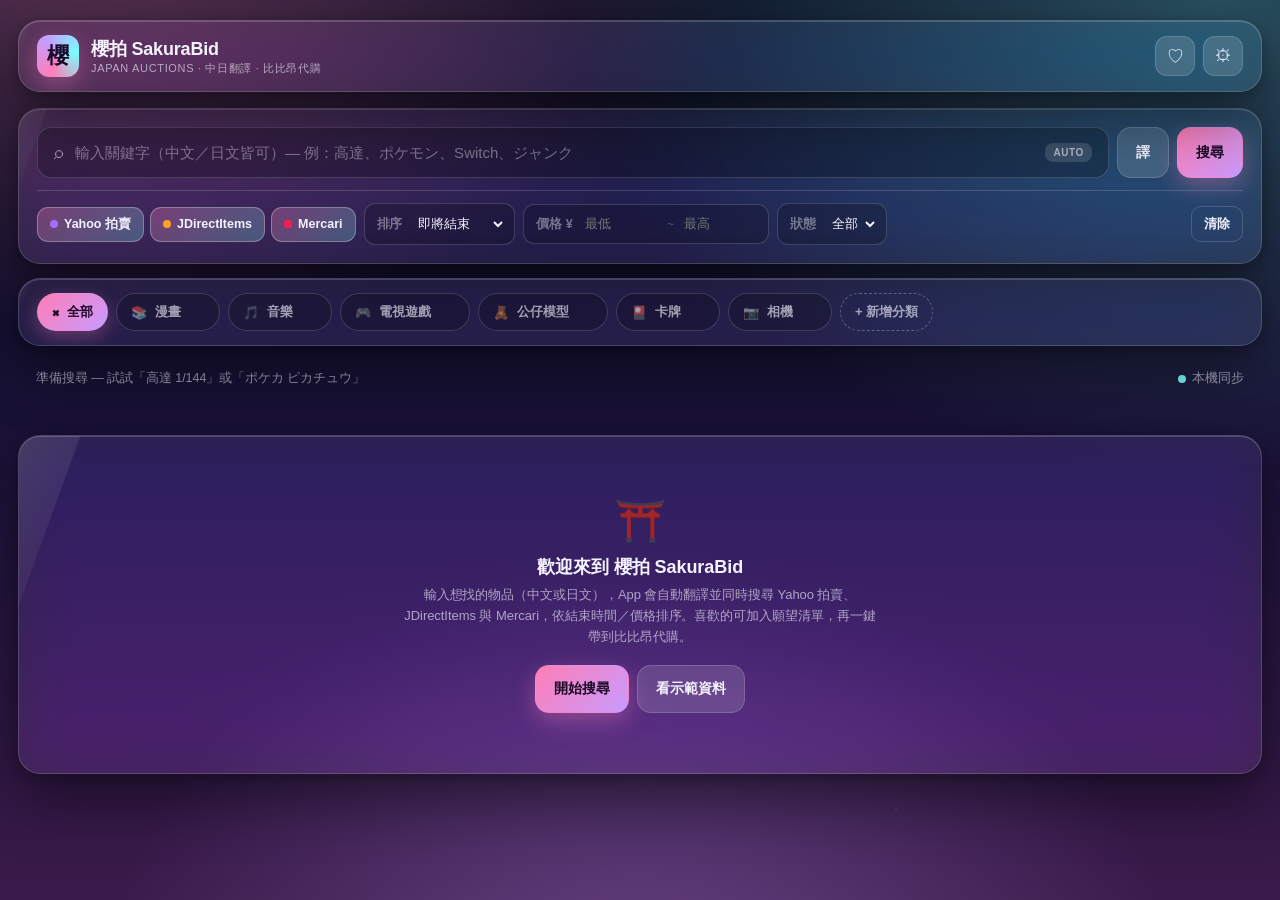
==== auction/index.html @ 430ec833 "add SakuraBid: standalone Japan auctions search PWA Self-contained app at /auction/ — entirely separ" ====
<!doctype html>
<html lang="zh-TW">
<head>
<meta charset="utf-8">
<meta name="viewport" content="width=device-width, initial-scale=1, viewport-fit=cover">
<meta name="theme-color" content="#0e1024">
<meta name="apple-mobile-web-app-capable" content="yes">
<meta name="apple-mobile-web-app-status-bar-style" content="black-translucent">
<meta name="format-detection" content="telephone=no">
<title>櫻拍 SakuraBid · 日本拍賣搜尋</title>
<link rel="manifest" href="manifest.json">
<link rel="icon" type="image/svg+xml" href="data:image/svg+xml;utf8,<svg xmlns='http://www.w3.org/2000/svg' viewBox='0 0 64 64'><defs><linearGradient id='g' x1='0' y1='0' x2='1' y2='1'><stop offset='0' stop-color='%23ff7eb6'/><stop offset='1' stop-color='%237afcff'/></linearGradient></defs><rect width='64' height='64' rx='14' fill='url(%23g)'/><text x='32' y='44' font-size='38' font-family='Helvetica' font-weight='700' fill='white' text-anchor='middle'>櫻</text></svg>">

<style>
:root{
  --bg-1:#0a0d22;
  --bg-2:#1a1238;
  --bg-3:#3a1a4a;
  --accent:#ff7eb6;
  --accent-2:#7afcff;
  --accent-3:#c79bff;
  --text:#f5f3ff;
  --text-dim:rgba(245,243,255,0.62);
  --text-mute:rgba(245,243,255,0.42);
  --glass:rgba(255,255,255,0.07);
  --glass-strong:rgba(255,255,255,0.14);
  --glass-border:rgba(255,255,255,0.16);
  --glass-border-strong:rgba(255,255,255,0.28);
  --shadow-soft:0 1px 0 rgba(255,255,255,0.18) inset, 0 24px 60px rgba(0,0,0,0.45), 0 4px 14px rgba(0,0,0,0.25);
  --shadow-deep:0 1px 0 rgba(255,255,255,0.22) inset, 0 30px 80px rgba(0,0,0,0.55), 0 8px 20px rgba(0,0,0,0.35);
  --r-lg:22px;
  --r-md:16px;
  --r-sm:11px;
  --t:cubic-bezier(0.34,1.56,0.64,1);
}

*{box-sizing:border-box;}
html,body{margin:0;padding:0;min-height:100vh;overscroll-behavior-y:none;}
body{
  color:var(--text);
  font-family:"SF Pro Display","SF Pro Text",-apple-system,BlinkMacSystemFont,"PingFang TC","Microsoft JhengHei","Helvetica Neue","Hiragino Sans",sans-serif;
  letter-spacing:-0.003em;
  -webkit-font-smoothing:antialiased;
  -moz-osx-font-smoothing:grayscale;
  background:
    radial-gradient(1100px 700px at 8% -10%, rgba(255,126,182,0.35), transparent 60%),
    radial-gradient(1000px 720px at 95% 0%,  rgba(122,252,255,0.28), transparent 65%),
    radial-gradient(900px 700px at 50% 110%, rgba(199,155,255,0.30), transparent 60%),
    linear-gradient(180deg, var(--bg-1) 0%, var(--bg-2) 50%, var(--bg-3) 100%);
  background-attachment:fixed;
}
body::before{
  content:'';
  position:fixed; inset:0;
  pointer-events:none;
  background:
    radial-gradient(2px 2px at 10% 20%, rgba(255,255,255,0.5), transparent 60%),
    radial-gradient(2px 2px at 80% 30%, rgba(255,255,255,0.4), transparent 60%),
    radial-gradient(1.5px 1.5px at 30% 80%, rgba(255,255,255,0.45), transparent 60%),
    radial-gradient(2.5px 2.5px at 70% 90%, rgba(255,255,255,0.4), transparent 60%);
  opacity:0.5;
  z-index:0;
}

/* Liquid glass primitive */
.glass{
  background:var(--glass);
  border:1px solid var(--glass-border);
  border-radius:var(--r-lg);
  backdrop-filter:saturate(180%) blur(28px);
  -webkit-backdrop-filter:saturate(180%) blur(28px);
  box-shadow:var(--shadow-soft);
  position:relative;
  overflow:hidden;
}
.glass::after{
  content:'';
  position:absolute;
  top:0; left:-30%;
  width:30%; height:100%;
  background:linear-gradient(115deg, transparent, rgba(255,255,255,0.15), transparent);
  transform:skewX(-20deg);
  transition:left .9s ease;
  pointer-events:none;
}
.glass:hover::after{ left:130%; }

/* Layout */
.app{
  position:relative; z-index:1;
  max-width:1400px;
  margin:0 auto;
  padding:max(20px,env(safe-area-inset-top)) 18px max(28px,env(safe-area-inset-bottom));
}

/* Header */
.head{
  display:flex; align-items:center; gap:14px;
  padding:14px 18px;
  margin-bottom:16px;
  position:sticky; top:10px; z-index:60;
}
.brand{
  display:flex; align-items:center; gap:12px; min-width:0; flex:1;
}
.brand .mark{
  width:42px; height:42px; flex-shrink:0;
  border-radius:12px;
  background:conic-gradient(from 200deg, var(--accent), var(--accent-3), var(--accent-2), var(--accent));
  display:flex; align-items:center; justify-content:center;
  font-weight:800; color:#1a0625; font-size:22px;
  box-shadow:0 8px 24px rgba(255,126,182,0.35);
}
.brand .title{
  display:flex; flex-direction:column; min-width:0;
}
.brand .title strong{
  font-size:18px; font-weight:700; letter-spacing:-0.01em;
}
.brand .title span{
  font-size:11px; color:var(--text-dim); letter-spacing:0.06em; text-transform:uppercase;
}
.head-actions{
  display:flex; gap:8px; align-items:center;
}
.icon-btn{
  width:40px; height:40px;
  border-radius:12px;
  background:var(--glass-strong);
  border:1px solid var(--glass-border);
  color:var(--text);
  display:inline-flex; align-items:center; justify-content:center;
  cursor:pointer;
  transition:transform .25s var(--t), background .2s;
  font-size:17px;
  position:relative;
}
.icon-btn:hover{ background:rgba(255,255,255,0.22); transform:translateY(-1px); }
.icon-btn .badge{
  position:absolute; top:-4px; right:-4px;
  min-width:18px; height:18px; padding:0 5px;
  border-radius:10px;
  background:var(--accent);
  color:#1a0625; font-size:10px; font-weight:700;
  display:flex; align-items:center; justify-content:center;
  box-shadow:0 2px 6px rgba(255,126,182,0.55);
}

/* Search section */
.search{
  padding:18px;
  margin-bottom:14px;
}
.search-row{
  display:flex; gap:8px; align-items:stretch;
  flex-wrap:wrap;
}
.search-input{
  flex:1; min-width:220px;
  display:flex; align-items:center; gap:10px;
  padding:14px 16px;
  background:rgba(0,0,0,0.25);
  border:1px solid var(--glass-border);
  border-radius:14px;
  transition:border .2s, background .2s;
}
.search-input:focus-within{
  border-color:var(--accent-2);
  background:rgba(0,0,0,0.4);
  box-shadow:0 0 0 4px rgba(122,252,255,0.18);
}
.search-input input{
  flex:1; min-width:0;
  background:transparent; border:0; outline:0;
  color:var(--text); font-size:15px;
  font-family:inherit;
}
.search-input input::placeholder{ color:var(--text-mute); }
.search-input .lang-tag{
  font-size:10px; font-weight:700; letter-spacing:0.06em;
  padding:4px 8px; border-radius:8px;
  background:var(--glass-strong);
  color:var(--text-dim);
}
.btn{
  padding:0 18px;
  border-radius:14px;
  border:1px solid var(--glass-border);
  background:var(--glass-strong);
  color:var(--text);
  font-family:inherit; font-size:14px; font-weight:600;
  cursor:pointer;
  display:inline-flex; align-items:center; gap:6px;
  transition:transform .25s var(--t), background .2s;
  white-space:nowrap;
  min-height:48px;
}
.btn:hover{ background:rgba(255,255,255,0.22); transform:translateY(-1px); }
.btn.primary{
  background:linear-gradient(135deg, var(--accent), var(--accent-3));
  border-color:transparent;
  color:#1a0625;
  box-shadow:0 8px 22px rgba(255,126,182,0.35);
}
.btn.primary:hover{ filter:brightness(1.06); }
.btn.ghost{
  background:transparent;
}
.btn.sm{ padding:0 12px; min-height:36px; font-size:12.5px; border-radius:10px; }

/* Filter bar */
.filters{
  display:flex; flex-wrap:wrap; gap:8px; align-items:center;
  margin-top:12px; padding-top:12px;
  border-top:1px solid var(--glass-border);
}
.filter-group{
  display:flex; align-items:center; gap:6px;
  padding:6px 8px 6px 12px;
  background:rgba(0,0,0,0.2);
  border:1px solid var(--glass-border);
  border-radius:11px;
  font-size:12.5px;
  color:var(--text-dim);
}
.filter-group label{ font-weight:600; color:var(--text-mute); margin-right:2px; }
.filter-group select,.filter-group input{
  background:transparent; border:0; outline:0;
  color:var(--text); font-family:inherit; font-size:12.5px;
  padding:6px 4px;
  cursor:pointer;
}
.filter-group input{ width:80px; cursor:text; }
.filter-group select option{ background:#1a1238; color:var(--text); }

.toggle-row{
  display:flex; gap:6px;
}
.toggle-pill{
  padding:8px 12px;
  border-radius:11px;
  background:rgba(0,0,0,0.2);
  border:1px solid var(--glass-border);
  color:var(--text-dim);
  font-size:12.5px; font-weight:600;
  cursor:pointer;
  transition:all .2s;
  display:inline-flex; align-items:center; gap:6px;
  font-family:inherit;
}
.toggle-pill .dot{
  width:8px; height:8px; border-radius:50%;
  background:currentColor;
  opacity:0.55;
}
.toggle-pill[aria-pressed="true"]{
  color:var(--text);
  background:linear-gradient(135deg, rgba(255,126,182,0.3), rgba(122,252,255,0.25));
  border-color:var(--glass-border-strong);
}
.toggle-pill[aria-pressed="true"] .dot{ opacity:1; }

/* Categories */
.cats{
  display:flex; flex-wrap:wrap; gap:8px;
  padding:14px 18px;
  margin-bottom:14px;
}
.cat{
  padding:9px 14px;
  border-radius:99px;
  background:rgba(0,0,0,0.22);
  border:1px solid var(--glass-border);
  color:var(--text-dim);
  font-size:13px; font-weight:600;
  cursor:pointer;
  display:inline-flex; align-items:center; gap:8px;
  transition:all .2s;
  font-family:inherit;
}
.cat:hover{ color:var(--text); background:rgba(255,255,255,0.12); }
.cat[aria-pressed="true"]{
  color:#1a0625;
  background:linear-gradient(135deg, var(--accent), var(--accent-3));
  border-color:transparent;
  box-shadow:0 6px 18px rgba(255,126,182,0.3);
}
.cat .x{
  display:inline-flex; width:16px; height:16px; align-items:center; justify-content:center;
  border-radius:50%; background:rgba(0,0,0,0.25); color:rgba(255,255,255,0.85);
  font-size:11px; line-height:1;
  opacity:0; transition:opacity .15s;
}
.cat:hover .x{ opacity:0.85; }
.cat[aria-pressed="true"] .x{ background:rgba(0,0,0,0.2); color:#1a0625; }
.cat-add{
  padding:9px 14px;
  border-radius:99px;
  background:transparent;
  border:1px dashed var(--glass-border-strong);
  color:var(--text-dim);
  font-size:13px; font-weight:600;
  cursor:pointer;
  font-family:inherit;
}
.cat-add:hover{ color:var(--text); border-color:var(--accent-2); }

/* Status bar */
.status-bar{
  display:flex; flex-wrap:wrap; gap:12px; align-items:center; justify-content:space-between;
  padding:10px 18px;
  margin-bottom:14px;
  font-size:12.5px;
  color:var(--text-dim);
}
.status-bar .count strong{ color:var(--text); font-weight:700; font-size:14px; }
.status-bar .right{ display:flex; gap:10px; align-items:center; }

/* Result grid */
.results{
  display:grid;
  grid-template-columns:repeat(auto-fill, minmax(260px, 1fr));
  gap:14px;
  margin-bottom:24px;
}
.card{
  display:flex; flex-direction:column;
  border-radius:var(--r-md);
  overflow:hidden;
  cursor:pointer;
  transition:transform .35s var(--t), box-shadow .3s;
}
.card:hover{
  transform:translateY(-3px);
  box-shadow:var(--shadow-deep);
}
.card .thumb{
  position:relative;
  aspect-ratio:1;
  overflow:hidden;
  background:linear-gradient(135deg, rgba(255,126,182,0.15), rgba(122,252,255,0.15));
}
.card .thumb img{
  width:100%; height:100%;
  object-fit:cover;
  transition:transform .6s var(--t);
}
.card:hover .thumb img{ transform:scale(1.05); }
.card .src-tag{
  position:absolute; top:8px; left:8px;
  padding:4px 8px;
  border-radius:8px;
  font-size:10px; font-weight:700; letter-spacing:0.04em;
  text-transform:uppercase;
  backdrop-filter:blur(14px);
  -webkit-backdrop-filter:blur(14px);
  background:rgba(0,0,0,0.45);
  color:#fff;
  border:1px solid rgba(255,255,255,0.18);
}
.card .src-tag.yahoo{ background:linear-gradient(135deg, rgba(143,36,255,0.85), rgba(85,12,180,0.85)); }
.card .src-tag.mercari{ background:linear-gradient(135deg, rgba(255,28,75,0.85), rgba(180,12,40,0.85)); }
.card .src-tag.jdi{ background:linear-gradient(135deg, rgba(255,160,40,0.85), rgba(200,90,12,0.85)); }
.card .heart{
  position:absolute; top:8px; right:8px;
  width:36px; height:36px;
  border-radius:50%;
  background:rgba(0,0,0,0.45);
  border:1px solid rgba(255,255,255,0.18);
  color:#fff;
  display:inline-flex; align-items:center; justify-content:center;
  cursor:pointer;
  backdrop-filter:blur(14px);
  -webkit-backdrop-filter:blur(14px);
  transition:transform .25s var(--t), background .2s;
  font-size:16px;
}
.card .heart:hover{ background:rgba(0,0,0,0.65); transform:scale(1.08); }
.card .heart.on{
  background:linear-gradient(135deg, var(--accent), #ff4f8f);
  border-color:transparent;
  color:#fff;
}
.card .end-overlay{
  position:absolute; bottom:0; left:0; right:0;
  padding:18px 10px 8px;
  background:linear-gradient(0deg, rgba(0,0,0,0.7), transparent);
  font-size:11px;
  color:#fff;
  display:flex; justify-content:space-between; align-items:center;
}
.card .end-overlay .ending-soon{
  color:#ffb8b8; font-weight:700;
}
.card .body{
  padding:12px 12px 14px;
  display:flex; flex-direction:column; gap:8px;
  background:rgba(0,0,0,0.2);
  flex:1;
}
.card .titles .ja{
  font-size:12.5px;
  color:var(--text-dim);
  display:-webkit-box;
  -webkit-line-clamp:1;
  -webkit-box-orient:vertical;
  overflow:hidden;
  font-weight:500;
  line-height:1.4;
}
.card .titles .zh{
  font-size:13.5px;
  color:var(--text);
  font-weight:600;
  display:-webkit-box;
  -webkit-line-clamp:2;
  -webkit-box-orient:vertical;
  overflow:hidden;
  line-height:1.4;
  margin-top:2px;
}
.card .row{
  display:flex; align-items:center; justify-content:space-between; gap:8px;
}
.card .price{
  font-size:17px; font-weight:800;
  background:linear-gradient(135deg, var(--accent-2), #b8f4ff);
  -webkit-background-clip:text;
  background-clip:text;
  color:transparent;
  letter-spacing:-0.01em;
}
.card .price .ntd{
  font-size:11px; font-weight:600; color:var(--text-mute);
  margin-left:4px;
  -webkit-text-fill-color:var(--text-mute);
}
.card .bibian{
  padding:6px 10px;
  font-size:11px; font-weight:700;
  border-radius:8px;
  background:linear-gradient(135deg, #ffd86b, #ff8a00);
  color:#3a1a00;
  border:0;
  cursor:pointer;
  font-family:inherit;
  display:inline-flex; align-items:center; gap:4px;
  white-space:nowrap;
  transition:transform .25s var(--t);
}
.card .bibian:hover{ transform:translateY(-1px); }

/* Empty / loading */
.empty{
  text-align:center;
  padding:60px 24px;
  color:var(--text-dim);
}
.empty .emo{ font-size:42px; margin-bottom:10px; }
.empty h3{ font-weight:600; color:var(--text); margin:8px 0 6px; font-size:18px; }
.empty p{ font-size:13px; max-width:480px; margin:0 auto; line-height:1.6; }
.empty .btns{ display:flex; gap:8px; justify-content:center; margin-top:18px; flex-wrap:wrap; }

.skel{
  background:linear-gradient(90deg, rgba(255,255,255,0.05), rgba(255,255,255,0.12), rgba(255,255,255,0.05));
  background-size:200% 100%;
  animation:shimmer 1.2s linear infinite;
  border-radius:var(--r-md);
}
@keyframes shimmer{
  0%{ background-position:200% 0; }
  100%{ background-position:-200% 0; }
}

/* Drawer */
.drawer{
  position:fixed; inset:0;
  z-index:200;
  display:none;
}
.drawer.open{ display:block; }
.drawer .scrim{
  position:absolute; inset:0;
  background:rgba(0,0,0,0.55);
  backdrop-filter:blur(8px);
  -webkit-backdrop-filter:blur(8px);
  animation:fadeIn .25s ease;
}
.drawer .panel{
  position:absolute; top:0; right:0;
  height:100%; width:min(440px, 92vw);
  background:rgba(20,12,40,0.92);
  border-left:1px solid var(--glass-border);
  backdrop-filter:saturate(180%) blur(28px);
  -webkit-backdrop-filter:saturate(180%) blur(28px);
  display:flex; flex-direction:column;
  animation:slideIn .35s var(--t);
  box-shadow:-30px 0 80px rgba(0,0,0,0.5);
}
.drawer .panel header{
  display:flex; align-items:center; justify-content:space-between;
  padding:18px 18px 14px;
  border-bottom:1px solid var(--glass-border);
}
.drawer .panel header h2{
  margin:0; font-size:17px; font-weight:700;
}
.drawer .panel .body{
  flex:1; overflow-y:auto;
  padding:14px 18px 22px;
  display:flex; flex-direction:column; gap:14px;
}
@keyframes fadeIn{ from{opacity:0;} to{opacity:1;} }
@keyframes slideIn{ from{transform:translateX(100%);} to{transform:translateX(0);} }

/* Wishlist item */
.wl-item{
  display:flex; gap:12px;
  padding:10px;
  border-radius:14px;
  background:var(--glass-strong);
  border:1px solid var(--glass-border);
  align-items:center;
}
.wl-item img{
  width:64px; height:64px; border-radius:10px; object-fit:cover; flex-shrink:0;
  background:rgba(255,255,255,0.05);
}
.wl-item .info{ flex:1; min-width:0; }
.wl-item .info .t{ font-size:12.5px; font-weight:600; line-height:1.35;
  display:-webkit-box; -webkit-line-clamp:2; -webkit-box-orient:vertical; overflow:hidden; }
.wl-item .info .p{ font-size:11.5px; color:var(--text-dim); margin-top:3px; }
.wl-item .info .row{ display:flex; gap:6px; margin-top:6px; }
.wl-item button{
  border:0; background:transparent; color:var(--text-dim);
  font-size:11.5px; font-family:inherit; cursor:pointer; padding:3px 6px;
  border-radius:7px; background:rgba(255,255,255,0.06);
  transition:all .15s;
}
.wl-item button:hover{ color:var(--text); background:rgba(255,255,255,0.18); }

/* Settings */
.section{
  display:flex; flex-direction:column; gap:8px;
  padding:14px;
  border-radius:14px;
  background:var(--glass-strong);
  border:1px solid var(--glass-border);
}
.section h3{
  margin:0 0 4px; font-size:13px; font-weight:700;
  letter-spacing:0.02em;
}
.section .desc{ font-size:11.5px; color:var(--text-dim); line-height:1.5; }
.field{
  display:flex; flex-direction:column; gap:4px;
}
.field label{
  font-size:11px; font-weight:600; color:var(--text-mute); letter-spacing:0.04em; text-transform:uppercase;
}
.field input,.field select,.field textarea{
  width:100%;
  padding:10px 12px;
  background:rgba(0,0,0,0.3);
  border:1px solid var(--glass-border);
  border-radius:10px;
  color:var(--text);
  font-family:inherit; font-size:13px;
  outline:0;
}
.field textarea{ min-height:90px; resize:vertical; font-family:ui-monospace,SFMono-Regular,Menlo,monospace; font-size:11.5px; }
.field input:focus,.field select:focus,.field textarea:focus{ border-color:var(--accent-2); }

.row-btns{ display:flex; gap:8px; flex-wrap:wrap; }

/* Toast */
.toast{
  position:fixed; left:50%; bottom:24px;
  transform:translateX(-50%);
  padding:11px 18px;
  border-radius:14px;
  background:rgba(0,0,0,0.78);
  border:1px solid var(--glass-border);
  color:#fff;
  font-size:13px; font-weight:600;
  z-index:300;
  backdrop-filter:blur(20px);
  -webkit-backdrop-filter:blur(20px);
  box-shadow:0 14px 36px rgba(0,0,0,0.6);
  animation:toast .35s var(--t);
  display:flex; align-items:center; gap:8px;
}
@keyframes toast{ from{opacity:0; transform:translate(-50%, 20px);} to{opacity:1; transform:translate(-50%,0);} }

/* Scrollbar */
::-webkit-scrollbar{ width:8px; height:8px; }
::-webkit-scrollbar-track{ background:transparent; }
::-webkit-scrollbar-thumb{ background:rgba(255,255,255,0.18); border-radius:4px; }
::-webkit-scrollbar-thumb:hover{ background:rgba(255,255,255,0.32); }

@media (max-width:600px){
  .results{ grid-template-columns:repeat(2, 1fr); gap:10px; }
  .card .body{ padding:10px; }
  .card .titles .ja{ font-size:11.5px; }
  .card .titles .zh{ font-size:12.5px; }
  .card .price{ font-size:15px; }
  .head{ padding:10px 14px; }
  .brand .title strong{ font-size:16px; }
  .search,.cats,.status-bar{ padding:14px; }
  .btn{ font-size:13px; padding:0 14px; }
}
</style>
</head>
<body>
<div class="app">

  <!-- Header -->
  <div class="head glass">
    <div class="brand">
      <div class="mark">櫻</div>
      <div class="title">
        <strong>櫻拍 SakuraBid</strong>
        <span>Japan Auctions · 中日翻譯 · 比比昂代購</span>
      </div>
    </div>
    <div class="head-actions">
      <button class="icon-btn" id="btnWishlist" title="願望清單">
        <span>♡</span>
        <span class="badge" id="wlBadge" style="display:none;">0</span>
      </button>
      <button class="icon-btn" id="btnSettings" title="設定">⚙</button>
    </div>
  </div>

  <!-- Search -->
  <div class="search glass">
    <div class="search-row">
      <div class="search-input">
        <span style="font-size:18px; opacity:0.6;">⌕</span>
        <input id="q" type="search" autocomplete="off" placeholder="輸入關鍵字（中文／日文皆可）— 例：高達、ポケモン、Switch、ジャンク">
        <span class="lang-tag" id="langTag">AUTO</span>
      </div>
      <button class="btn" id="btnTranslate" title="翻譯欄位內文字">譯</button>
      <button class="btn primary" id="btnSearch">搜尋</button>
    </div>

    <div class="filters">
      <div class="toggle-row" id="srcToggles">
        <button class="toggle-pill" data-src="yahoo" aria-pressed="true"><span class="dot" style="color:#a86bff;"></span>Yahoo 拍賣</button>
        <button class="toggle-pill" data-src="jdi" aria-pressed="true"><span class="dot" style="color:#ffa028;"></span>JDirectItems</button>
        <button class="toggle-pill" data-src="mercari" aria-pressed="true"><span class="dot" style="color:#ff1c4b;"></span>Mercari</button>
      </div>
      <div class="filter-group">
        <label>排序</label>
        <select id="sortBy">
          <option value="end_asc">即將結束</option>
          <option value="new">最新上架</option>
          <option value="price_asc">價格 低→高</option>
          <option value="price_desc">價格 高→低</option>
          <option value="bids_desc">出價數最多</option>
        </select>
      </div>
      <div class="filter-group">
        <label>價格 ¥</label>
        <input id="priceMin" type="number" placeholder="最低" min="0">
        <span style="opacity:0.4;">~</span>
        <input id="priceMax" type="number" placeholder="最高" min="0">
      </div>
      <div class="filter-group">
        <label>狀態</label>
        <select id="condition">
          <option value="">全部</option>
          <option value="new">全新</option>
          <option value="used">中古</option>
        </select>
      </div>
      <button class="btn ghost sm" id="btnClear" style="margin-left:auto;">清除</button>
    </div>
  </div>

  <!-- Categories -->
  <div class="cats glass" id="catBar">
    <!-- categories rendered here -->
  </div>

  <!-- Status / count -->
  <div class="status-bar">
    <div class="count" id="countText">準備搜尋 — 試試「高達 1/144」或「ポケカ ピカチュウ」</div>
    <div class="right">
      <span id="syncDot" style="display:inline-flex; gap:6px; align-items:center;">
        <span style="width:8px; height:8px; border-radius:50%; background:#7afcff;"></span>
        <span>本機同步</span>
      </span>
    </div>
  </div>

  <!-- Results -->
  <div class="results" id="results"></div>

  <div id="emptyState" class="empty glass" style="display:block;">
    <div class="emo">⛩️</div>
    <h3>歡迎來到 櫻拍 SakuraBid</h3>
    <p>輸入想找的物品（中文或日文），App 會自動翻譯並同時搜尋 Yahoo 拍賣、JDirectItems 與 Mercari，依結束時間／價格排序。喜歡的可加入願望清單，再一鍵帶到比比昂代購。</p>
    <div class="btns">
      <button class="btn primary" onclick="document.getElementById('q').focus()">開始搜尋</button>
      <button class="btn" onclick="loadDemo()">看示範資料</button>
    </div>
  </div>

</div>

<!-- Wishlist drawer -->
<div class="drawer" id="dWishlist">
  <div class="scrim" data-close></div>
  <div class="panel">
    <header>
      <h2>♡ 願望清單 <span id="wlCount" style="color:var(--text-dim); font-weight:500; font-size:13px;"></span></h2>
      <button class="icon-btn" data-close>✕</button>
    </header>
    <div class="body" id="wlBody"></div>
  </div>
</div>

<!-- Settings drawer -->
<div class="drawer" id="dSettings">
  <div class="scrim" data-close></div>
  <div class="panel">
    <header>
      <h2>⚙ 設定</h2>
      <button class="icon-btn" data-close>✕</button>
    </header>
    <div class="body">

      <div class="section">
        <h3>翻譯</h3>
        <p class="desc">使用 MyMemory 免費翻譯 API（每日 5000 字）。可自填 DeepL／Google API Key 取得更準確結果。</p>
        <div class="field">
          <label>翻譯方向</label>
          <select id="setTransDir">
            <option value="auto">自動偵測</option>
            <option value="zh-ja">中 → 日</option>
            <option value="ja-zh">日 → 中</option>
          </select>
        </div>
        <div class="field">
          <label>DeepL API Key（選填）</label>
          <input id="setDeeplKey" type="password" placeholder="留空使用免費翻譯">
        </div>
      </div>

      <div class="section">
        <h3>搜尋來源</h3>
        <p class="desc">瀏覽器無法直接讀取日本拍賣站（CORS 限制），需透過代理。預設 allorigins 已可讀取，若失敗會回退為「於原站開啟」。</p>
        <div class="field">
          <label>CORS 代理</label>
          <input id="setProxy" type="text" placeholder="https://api.allorigins.win/get?url=">
        </div>
      </div>

      <div class="section">
        <h3>比比昂代購</h3>
        <p class="desc">點卡片上「比比昂」按鈕時會帶入該商品連結至比比昂代購頁。</p>
        <div class="field">
          <label>Yahoo 拍賣代購網址模板</label>
          <input id="setBibYahoo" type="text" placeholder="https://www.bibian.com.tw/yahoo/auc/auction.php?aID={id}">
        </div>
        <div class="field">
          <label>Mercari 代購網址模板</label>
          <input id="setBibMercari" type="text" placeholder="https://www.bibian.com.tw/mercari/item.php?mID={id}">
        </div>
      </div>

      <div class="section">
        <h3>匯率（顯示用）</h3>
        <div class="field">
          <label>1 JPY = ? TWD</label>
          <input id="setFx" type="number" step="0.001" min="0" placeholder="0.21">
        </div>
      </div>

      <div class="section">
        <h3>跨裝置同步</h3>
        <p class="desc">電腦、手機之間同步願望清單與分類。可匯出 JSON 後在另一裝置匯入；或填入 JSONBin / Firebase REST 端點自動同步。</p>
        <div class="row-btns">
          <button class="btn sm" id="btnExport">匯出 JSON</button>
          <button class="btn sm" id="btnImport">匯入 JSON</button>
          <button class="btn sm ghost" id="btnShareLink">產生同步連結</button>
        </div>
        <div class="field">
          <label>JSONBin / 自訂同步端點（選填）</label>
          <input id="setSyncUrl" type="text" placeholder="https://api.jsonbin.io/v3/b/<bin-id>">
        </div>
        <div class="field">
          <label>Header X-Master-Key（JSONBin）</label>
          <input id="setSyncKey" type="password" placeholder="$2a$10$...">
        </div>
        <div class="row-btns">
          <button class="btn sm" id="btnPullCloud">↓ 從雲端拉取</button>
          <button class="btn sm primary" id="btnPushCloud">↑ 推送到雲端</button>
        </div>
      </div>

      <div class="section">
        <h3>關於</h3>
        <p class="desc">櫻拍 SakuraBid · v1.0 · 純前端 PWA，可加到主畫面當原生 App 使用。資料只存在你的裝置與你指定的同步端點。</p>
      </div>
    </div>
  </div>
</div>

<input type="file" id="fileImport" accept="application/json" style="display:none;">

<script>
/* =========================================================
 * 櫻拍 SakuraBid — main script
 * ======================================================= */

const STORE_KEY = 'sakurabid:v1';
const DEFAULTS = {
  cats: [
    { id:'all', name:'全部', emoji:'⌘', system:true },
    { id:'manga', name:'漫畫', emoji:'📚' },
    { id:'music', name:'音樂', emoji:'🎵' },
    { id:'game', name:'電視遊戲', emoji:'🎮' },
    { id:'figure', name:'公仔模型', emoji:'🧸' },
    { id:'card', name:'卡牌', emoji:'🎴' },
    { id:'camera', name:'相機', emoji:'📷' },
  ],
  activeCat: 'all',
  wishlist: [],
  settings: {
    transDir: 'auto',
    deeplKey: '',
    proxy: 'https://api.allorigins.win/get?url=',
    bibYahoo: 'https://www.bibian.com.tw/yahoo/auc/auction.php?aID={id}',
    bibMercari: 'https://www.bibian.com.tw/mercari/item.php?mID={id}',
    fx: 0.21,
    syncUrl: '',
    syncKey: '',
  },
  sources: { yahoo:true, jdi:true, mercari:true },
  sortBy: 'end_asc',
};

const State = load();
let lastResults = [];

function load(){
  try{
    const raw = localStorage.getItem(STORE_KEY);
    if(!raw) return structuredClone(DEFAULTS);
    const s = JSON.parse(raw);
    return Object.assign(structuredClone(DEFAULTS), s, {
      settings: Object.assign({}, DEFAULTS.settings, s.settings||{}),
      sources: Object.assign({}, DEFAULTS.sources, s.sources||{}),
    });
  }catch(e){ return structuredClone(DEFAULTS); }
}
function save(){
  try{ localStorage.setItem(STORE_KEY, JSON.stringify(State)); }catch(e){}
}

/* ---------- Toast ---------- */
function toast(msg, kind=''){
  const t = document.createElement('div');
  t.className = 'toast';
  t.textContent = msg;
  if(kind==='error') t.style.borderColor = '#ff7e7e';
  document.body.appendChild(t);
  setTimeout(()=>{ t.style.transition='opacity .25s, transform .25s'; t.style.opacity='0'; t.style.transform='translate(-50%,20px)'; }, 2400);
  setTimeout(()=>t.remove(), 2750);
}

/* ---------- Language detect ---------- */
function detectLang(s){
  if(!s) return 'unknown';
  // Hiragana / Katakana → Japanese
  if(/[぀-ゟ゠-ヿ]/.test(s)) return 'ja';
  // CJK only — could be either; lean on common ZH-only chars
  if(/[一-鿿]/.test(s)){
    // Heuristic: presence of zh-only chars suggests Chinese
    if(/[麼這個們臺灣]/.test(s)) return 'zh';
    // Without kana: assume Chinese
    return 'zh';
  }
  if(/[a-zA-Z]/.test(s)) return 'en';
  return 'unknown';
}

/* ---------- Translate ---------- */
async function translate(text, from, to){
  if(!text || !text.trim()) return text;
  // DeepL if user provided key
  if(State.settings.deeplKey){
    try{
      const r = await fetch('https://api-free.deepl.com/v2/translate', {
        method:'POST',
        headers:{ 'Authorization':'DeepL-Auth-Key '+State.settings.deeplKey,
                  'Content-Type':'application/x-www-form-urlencoded' },
        body:`text=${encodeURIComponent(text)}&target_lang=${to==='ja'?'JA':'ZH'}&source_lang=${from==='ja'?'JA':from==='zh'?'ZH':''}`,
      });
      if(r.ok){ const j = await r.json(); return j.translations?.[0]?.text || text; }
    }catch(e){}
  }
  // MyMemory free
  try{
    const pair = `${from==='ja'?'ja':'zh-TW'}|${to==='ja'?'ja':'zh-TW'}`;
    const url = `https://api.mymemory.translated.net/get?q=${encodeURIComponent(text)}&langpair=${pair}&de=sakurabid@example.com`;
    const r = await fetch(url);
    const j = await r.json();
    return j?.responseData?.translatedText || text;
  }catch(e){
    return text;
  }
}

/* ---------- Search ---------- */

// Build deep-link URLs — these always work (open in new tab)
function buildDeepLinks(query, sortBy, priceMin, priceMax){
  // Yahoo Auctions Japan
  // sort: end ascending = s1=end&o1=a; new = s1=new&o1=d; price asc = s1=cbids&o1=a
  const yMap = { end_asc:['end','a'], new:['new','d'], price_asc:['cbids','a'], price_desc:['cbids','d'], bids_desc:['bids','d'] };
  const [yS, yO] = yMap[sortBy] || ['end','a'];
  const yQS = new URLSearchParams({
    p: query, b:'1', n:'50',
    s1: yS, o1: yO,
  });
  if(priceMin) yQS.set('aucminprice', priceMin);
  if(priceMax) yQS.set('aucmaxprice', priceMax);
  const yahoo = `https://auctions.yahoo.co.jp/search/search?${yQS}`;

  // JDirectItems — Yahoo proxy buying service.
  const jdi = `https://www.jdirectitems.com/itm/auctions/?keyword=${encodeURIComponent(query)}`;

  // Mercari Japan
  const mMap = { new:'created_time', price_asc:'price', price_desc:'price', end_asc:'created_time', bids_desc:'num_likes' };
  const mOrder = (sortBy==='price_desc' || sortBy==='bids_desc') ? 'desc' : 'asc';
  const mQS = new URLSearchParams({
    keyword: query,
    sort: mMap[sortBy] || 'created_time',
    order: mOrder,
    status: 'on_sale',
  });
  if(priceMin) mQS.set('price_min', priceMin);
  if(priceMax) mQS.set('price_max', priceMax);
  const mercari = `https://jp.mercari.com/search?${mQS}`;

  return { yahoo, jdi, mercari };
}

async function fetchViaProxy(url){
  const proxy = State.settings.proxy || 'https://api.allorigins.win/get?url=';
  const u = proxy.includes('allorigins')
    ? proxy + encodeURIComponent(url)
    : proxy + encodeURIComponent(url);
  const r = await fetch(u, { mode:'cors' });
  if(!r.ok) throw new Error('proxy fetch failed: '+r.status);
  const txt = await r.text();
  // allorigins wraps: { contents:"<html>..." }
  try{
    const j = JSON.parse(txt);
    if(j && typeof j.contents === 'string') return j.contents;
  }catch(e){}
  return txt;
}

function parseYahoo(html){
  const out = [];
  const doc = new DOMParser().parseFromString(html, 'text/html');
  // Yahoo Auctions search list — use product li nodes
  doc.querySelectorAll('li.Product').forEach(li=>{
    const a = li.querySelector('a.Product__titleLink, a.Product__imageLink');
    const url = a?.href || '';
    const title = (li.querySelector('.Product__title, .Product__titleLink')?.textContent || '').trim();
    const img = li.querySelector('img')?.src || '';
    const priceTxt = (li.querySelector('.Product__priceValue, .Product__price')?.textContent || '').replace(/[^\d]/g,'');
    const price = priceTxt ? parseInt(priceTxt,10) : null;
    const bids = parseInt((li.querySelector('.Product__bid')?.textContent||'').replace(/\D/g,''))||0;
    const end = (li.querySelector('.Product__time, .Product__remainingTime')?.textContent || '').trim();
    const idMatch = url.match(/\/auction\/([a-z0-9]+)/i);
    if(!url || !title) return;
    out.push({
      id:'y_'+(idMatch?.[1]||Math.random().toString(36).slice(2)),
      sourceId: idMatch?.[1] || '',
      source:'yahoo', url, title_ja:title, title_zh:'',
      img, price, currency:'JPY', bids, endText:end,
    });
  });
  return out;
}

function parseMercari(html){
  const out = [];
  const doc = new DOMParser().parseFromString(html, 'text/html');
  // Mercari uses Next.js __NEXT_DATA__ JSON for SSR data
  const nd = doc.querySelector('script#__NEXT_DATA__');
  if(nd){
    try{
      const j = JSON.parse(nd.textContent);
      const items = j?.props?.pageProps?.searchResult?.items
                 || j?.props?.pageProps?.initialState?.search?.items
                 || [];
      for(const it of items){
        out.push({
          id:'m_'+it.id,
          sourceId: it.id,
          source:'mercari',
          url: `https://jp.mercari.com/item/${it.id}`,
          title_ja: it.name || '',
          title_zh:'',
          img: it.thumbnails?.[0] || it.thumbnail || '',
          price: it.price,
          currency:'JPY',
          bids: it.numLikes || 0,
          endText: it.created ? new Date(it.created*1000).toLocaleDateString('ja-JP') : '',
        });
      }
    }catch(e){}
  }
  // Fallback: parse anchors with /item/
  if(out.length === 0){
    doc.querySelectorAll('a[href^="/item/"]').forEach(a=>{
      const id = a.getAttribute('href').split('/item/')[1]?.split(/[?#/]/)[0];
      if(!id) return;
      const img = a.querySelector('img')?.src || '';
      const title = a.querySelector('[itemprop="name"], .merItemThumbnail__itemName, span')?.textContent?.trim() || '';
      const price = parseInt((a.textContent.match(/¥\s*([\d,]+)/)||[])[1]?.replace(/,/g,''))||null;
      if(title) out.push({
        id:'m_'+id, sourceId:id, source:'mercari',
        url:'https://jp.mercari.com/item/'+id,
        title_ja:title, title_zh:'', img, price, currency:'JPY', bids:0, endText:'',
      });
    });
  }
  return out;
}

function parseJDI(html){
  const out = [];
  const doc = new DOMParser().parseFromString(html, 'text/html');
  doc.querySelectorAll('.item-card, .product-card, .auction-item').forEach(el=>{
    const a = el.querySelector('a');
    const url = a?.href || '';
    const img = el.querySelector('img')?.src || '';
    const title = (el.querySelector('.title, .item-title, h3')?.textContent || '').trim();
    const priceTxt = (el.querySelector('.price, .item-price')?.textContent || '').replace(/[^\d]/g,'');
    const price = priceTxt ? parseInt(priceTxt,10) : null;
    const idMatch = url.match(/[?&]id=([^&]+)/) || url.match(/\/(\w+)\/?$/);
    if(!title) return;
    out.push({
      id:'j_'+(idMatch?.[1]||Math.random().toString(36).slice(2)),
      sourceId: idMatch?.[1] || '',
      source:'jdi',
      url: url || '',
      title_ja: title, title_zh:'',
      img, price, currency:'JPY', bids:0, endText:'',
    });
  });
  return out;
}

async function searchSource(source, url){
  try{
    const html = await fetchViaProxy(url);
    if(source==='yahoo') return parseYahoo(html);
    if(source==='mercari') return parseMercari(html);
    if(source==='jdi') return parseJDI(html);
  }catch(e){
    console.warn('search', source, 'failed', e);
  }
  return [];
}

async function doSearch(){
  const raw = document.getElementById('q').value.trim();
  if(!raw){ toast('請輸入關鍵字'); return; }

  const lang = detectLang(raw);
  let queryJa = raw;
  let queryZh = '';
  document.getElementById('langTag').textContent = lang.toUpperCase();

  // Translate to JP for searching JP sites
  if(lang === 'zh'){
    setBusy(true, '正在翻譯…');
    queryJa = await translate(raw, 'zh', 'ja');
    queryZh = raw;
    document.getElementById('q').setAttribute('data-zh', queryZh);
    document.getElementById('q').setAttribute('data-ja', queryJa);
  } else if(lang === 'ja'){
    queryZh = await translate(raw, 'ja', 'zh');
  }

  const sortBy = State.sortBy;
  const priceMin = parseInt(document.getElementById('priceMin').value)||'';
  const priceMax = parseInt(document.getElementById('priceMax').value)||'';
  const links = buildDeepLinks(queryJa, sortBy, priceMin, priceMax);

  setBusy(true, `搜尋中：${queryJa}`);
  showSkeletons();

  const promises = [];
  if(State.sources.yahoo)   promises.push(searchSource('yahoo', links.yahoo).then(r=>({src:'yahoo', r, link:links.yahoo})));
  if(State.sources.jdi)     promises.push(searchSource('jdi', links.jdi).then(r=>({src:'jdi', r, link:links.jdi})));
  if(State.sources.mercari) promises.push(searchSource('mercari', links.mercari).then(r=>({src:'mercari', r, link:links.mercari})));
  const results = await Promise.all(promises);

  let merged = results.flatMap(x=>x.r);
  if(merged.length === 0){
    setBusy(false);
    showNoResults(queryJa, queryZh, links);
    return;
  }

  // Translate JP titles → ZH (in batches, capped to first ~30)
  const toTrans = merged.slice(0, 30);
  await Promise.all(toTrans.map(async it=>{
    if(!it.title_zh){
      try{ it.title_zh = await translate(it.title_ja, 'ja', 'zh'); }catch(e){}
    }
  }));

  // Apply price filter / sort
  if(priceMin) merged = merged.filter(x=> x.price==null || x.price >= +priceMin);
  if(priceMax) merged = merged.filter(x=> x.price==null || x.price <= +priceMax);
  merged = sortItems(merged, sortBy);

  lastResults = merged;
  renderResults(merged, { queryJa, queryZh, links });
  setBusy(false);
}

function sortItems(items, by){
  const copy = items.slice();
  switch(by){
    case 'price_asc':  copy.sort((a,b)=> (a.price??Infinity) - (b.price??Infinity)); break;
    case 'price_desc': copy.sort((a,b)=> (b.price??-1) - (a.price??-1)); break;
    case 'bids_desc':  copy.sort((a,b)=> (b.bids??0) - (a.bids??0)); break;
    case 'new':        copy.sort((a,b)=> (b.id||'').localeCompare(a.id||'')); break;
    case 'end_asc':
    default: /* leave order or by endText */ break;
  }
  return copy;
}

function setBusy(b, msg){
  document.getElementById('countText').textContent = b ? (msg||'…') : '';
}

function showSkeletons(){
  const r = document.getElementById('results');
  r.innerHTML = '';
  document.getElementById('emptyState').style.display = 'none';
  for(let i=0;i<8;i++){
    const c = document.createElement('div');
    c.className = 'card glass';
    c.innerHTML = `<div class="thumb skel"></div><div class="body" style="padding:12px;"><div class="skel" style="height:14px; margin-bottom:6px;"></div><div class="skel" style="height:12px; width:70%; margin-bottom:10px;"></div><div class="skel" style="height:18px; width:40%;"></div></div>`;
    r.appendChild(c);
  }
}

function showNoResults(qJa, qZh, links){
  const r = document.getElementById('results');
  r.innerHTML = '';
  const e = document.getElementById('emptyState');
  e.style.display = 'block';
  e.innerHTML = `
    <div class="emo">🔍</div>
    <h3>找不到符合的拍賣（或代理被擋）</h3>
    <p>瀏覽器讀取日本站常會被 CORS 擋。已自動把翻譯後的關鍵字「<strong style="color:var(--text);">${qJa}</strong>」帶到原站，點下方按鈕可在新分頁查看完整結果。</p>
    <div class="btns">
      <a class="btn primary" href="${links.yahoo}" target="_blank" rel="noopener">於 Yahoo 拍賣開啟</a>
      <a class="btn" href="${links.jdi}" target="_blank" rel="noopener">於 JDirectItems 開啟</a>
      <a class="btn" href="${links.mercari}" target="_blank" rel="noopener">於 Mercari 開啟</a>
    </div>
    <p style="margin-top:18px; font-size:12px;">想啟用站內預覽？至「設定 ⚙ → 搜尋來源」更換 CORS 代理（例：<code>https://corsproxy.io/?</code>）。</p>
  `;
  document.getElementById('countText').textContent = `「${qJa}」— 0 件結果`;
}

function renderResults(items, ctx){
  const r = document.getElementById('results');
  r.innerHTML = '';
  document.getElementById('emptyState').style.display = 'none';
  if(items.length === 0){ showNoResults(ctx.queryJa, ctx.queryZh, ctx.links); return; }
  document.getElementById('countText').innerHTML = `「<strong>${escape(ctx.queryJa)}</strong>」 — <strong>${items.length}</strong> 件結果（已合併 ${[...new Set(items.map(i=>i.source))].join('、')}）`;
  for(const it of items) r.appendChild(buildCard(it));
}

function buildCard(it){
  const card = document.createElement('div');
  card.className = 'card glass';
  const onWl = State.wishlist.some(w=>w.id===it.id);
  const ntd = it.price ? Math.round(it.price * (State.settings.fx||0.21)).toLocaleString() : '';
  const srcLabel = { yahoo:'YAHOO', jdi:'JDI', mercari:'MERCARI' }[it.source] || it.source;
  card.innerHTML = `
    <div class="thumb">
      ${it.img ? `<img src="${escapeAttr(it.img)}" alt="" loading="lazy" referrerpolicy="no-referrer">` : `<div style="display:flex;align-items:center;justify-content:center;height:100%;font-size:32px;opacity:0.4;">📦</div>`}
      <span class="src-tag ${it.source}">${srcLabel}</span>
      <button class="heart ${onWl?'on':''}" data-act="wish" title="加入願望清單">${onWl?'♥':'♡'}</button>
      ${it.endText ? `<div class="end-overlay"><span>⏱ ${escape(it.endText)}</span>${it.bids?`<span>${it.bids} 出價</span>`:''}</div>`:''}
    </div>
    <div class="body">
      <div class="titles">
        <div class="ja">${escape(it.title_ja||'')}</div>
        <div class="zh">${escape(it.title_zh||it.title_ja||'')}</div>
      </div>
      <div class="row">
        <div class="price">¥${(it.price??0).toLocaleString()}${ntd?`<span class="ntd">≈ NT$${ntd}</span>`:''}</div>
        <button class="bibian" data-act="bibian" title="送至比比昂代購">🛍 比比昂</button>
      </div>
    </div>
  `;
  card.addEventListener('click', e=>{
    const t = e.target.closest('[data-act]');
    if(t){
      e.preventDefault();
      e.stopPropagation();
      const act = t.dataset.act;
      if(act==='wish') toggleWish(it, t);
      if(act==='bibian') openBibian(it);
      return;
    }
    window.open(it.url, '_blank', 'noopener');
  });
  return card;
}

function toggleWish(it, btn){
  const i = State.wishlist.findIndex(w=>w.id===it.id);
  if(i>=0){
    State.wishlist.splice(i,1);
    btn.classList.remove('on'); btn.textContent='♡';
    toast('已移出願望清單');
  } else {
    State.wishlist.unshift({ ...it, addedAt: Date.now(), cat: State.activeCat });
    btn.classList.add('on'); btn.textContent='♥';
    toast('已加入願望清單 ♥');
  }
  save(); refreshWishlist();
}

function openBibian(it){
  let tpl = '';
  if(it.source==='yahoo' || it.source==='jdi') tpl = State.settings.bibYahoo;
  if(it.source==='mercari') tpl = State.settings.bibMercari;
  let url = '';
  if(tpl && it.sourceId){
    url = tpl.replace('{id}', encodeURIComponent(it.sourceId)).replace('{url}', encodeURIComponent(it.url));
  }
  if(!url){
    // Fallback — Bibian generic agent page with auction URL pre-filled in clipboard
    url = 'https://www.bibian.com.tw/';
    navigator.clipboard?.writeText(it.url).catch(()=>{});
    toast('已複製商品連結，請於比比昂貼上');
  }
  window.open(url, '_blank', 'noopener');
}

/* ---------- Wishlist UI ---------- */
function refreshWishlist(){
  const b = document.getElementById('wlBadge');
  const n = State.wishlist.length;
  b.textContent = n; b.style.display = n? 'flex':'none';
  document.getElementById('wlCount').textContent = n? `(${n})` : '';
  // re-render highlight on cards
  document.querySelectorAll('.card .heart').forEach(el=>{
    const card = el.closest('.card');
    // we don't have id attribute — skip
  });
  renderWishlist();
}

function renderWishlist(){
  const body = document.getElementById('wlBody');
  body.innerHTML = '';

  // Group by category
  const byCat = {};
  for(const it of State.wishlist){
    const c = it.cat || 'all';
    (byCat[c] ||= []).push(it);
  }
  const cats = State.cats.filter(c=> byCat[c.id]?.length).map(c=>c);
  if(State.wishlist.length === 0){
    body.innerHTML = `<div class="empty" style="padding:30px 10px;">
      <div class="emo">📭</div>
      <h3 style="font-size:15px;">還沒有收藏</h3>
      <p style="font-size:12.5px;">在搜尋結果或商品卡上點 ♡ 加入這裡。</p>
    </div>`;
    return;
  }
  for(const c of cats){
    const sec = document.createElement('div');
    sec.style.cssText='display:flex; flex-direction:column; gap:8px;';
    sec.innerHTML = `<div style="font-size:11px; font-weight:700; color:var(--text-mute); letter-spacing:0.06em; text-transform:uppercase; padding:0 4px;">${c.emoji||''} ${escape(c.name)} · ${byCat[c.id].length}</div>`;
    for(const it of byCat[c.id]){
      const el = document.createElement('div');
      el.className = 'wl-item';
      const ntd = it.price ? Math.round(it.price * (State.settings.fx||0.21)).toLocaleString() : '';
      el.innerHTML = `
        <img src="${escapeAttr(it.img||'')}" alt="" referrerpolicy="no-referrer" onerror="this.style.opacity=0.2;">
        <div class="info">
          <div class="t">${escape(it.title_zh||it.title_ja||'')}</div>
          <div class="p">¥${(it.price??0).toLocaleString()}${ntd?` · NT$${ntd}`:''} · ${it.source.toUpperCase()}</div>
          <div class="row">
            <button data-act="open">前往</button>
            <button data-act="bibian">比比昂</button>
            <button data-act="remove">移除</button>
          </div>
        </div>
      `;
      el.querySelector('[data-act="open"]').onclick = ()=> window.open(it.url,'_blank','noopener');
      el.querySelector('[data-act="bibian"]').onclick = ()=> openBibian(it);
      el.querySelector('[data-act="remove"]').onclick = ()=>{
        const i = State.wishlist.findIndex(w=>w.id===it.id);
        if(i>=0) State.wishlist.splice(i,1);
        save(); refreshWishlist();
      };
      sec.appendChild(el);
    }
    body.appendChild(sec);
  }
}

/* ---------- Categories ---------- */
function renderCats(){
  const bar = document.getElementById('catBar');
  bar.innerHTML = '';
  for(const c of State.cats){
    const b = document.createElement('button');
    b.className = 'cat';
    b.setAttribute('aria-pressed', State.activeCat===c.id ? 'true' : 'false');
    b.innerHTML = `<span>${c.emoji||''}</span><span>${escape(c.name)}</span>${c.system?'':'<span class="x" data-act="del" title="刪除">✕</span>'}`;
    b.addEventListener('click', e=>{
      if(e.target.closest('[data-act="del"]')){
        e.stopPropagation();
        if(confirm(`刪除分類「${c.name}」？(已加入此分類的願望會留在清單)`)){
          State.cats = State.cats.filter(x=>x.id!==c.id);
          if(State.activeCat===c.id) State.activeCat='all';
          save(); renderCats();
        }
        return;
      }
      State.activeCat = c.id;
      save(); renderCats();
    });
    bar.appendChild(b);
  }
  const add = document.createElement('button');
  add.className = 'cat-add';
  add.textContent = '+ 新增分類';
  add.onclick = ()=>{
    const name = prompt('分類名稱（例如：球鞋、唱片、Vintage）');
    if(!name) return;
    const emoji = prompt('用一個 emoji 代表（可留白）','🎁') || '';
    State.cats.push({ id:'c_'+Date.now().toString(36), name, emoji });
    save(); renderCats();
  };
  bar.appendChild(add);
}

/* ---------- Settings UI binding ---------- */
function bindSettings(){
  const set = (id, key, root='settings')=>{
    const el = document.getElementById(id);
    el.value = State[root][key] ?? '';
    el.addEventListener('change', ()=>{
      State[root][key] = el.value;
      save();
    });
  };
  set('setTransDir','transDir');
  set('setDeeplKey','deeplKey');
  set('setProxy','proxy');
  set('setBibYahoo','bibYahoo');
  set('setBibMercari','bibMercari');
  set('setFx','fx');
  set('setSyncUrl','syncUrl');
  set('setSyncKey','syncKey');

  document.getElementById('btnExport').onclick = exportJSON;
  document.getElementById('btnImport').onclick = ()=> document.getElementById('fileImport').click();
  document.getElementById('fileImport').onchange = importJSON;
  document.getElementById('btnShareLink').onclick = shareLink;
  document.getElementById('btnPullCloud').onclick = pullCloud;
  document.getElementById('btnPushCloud').onclick = pushCloud;
}

function exportJSON(){
  const data = JSON.stringify(State, null, 2);
  const blob = new Blob([data], { type:'application/json' });
  const url = URL.createObjectURL(blob);
  const a = document.createElement('a');
  a.href = url;
  a.download = `sakurabid-${new Date().toISOString().slice(0,10)}.json`;
  a.click();
  setTimeout(()=>URL.revokeObjectURL(url), 1000);
  toast('已匯出 JSON');
}

function importJSON(e){
  const f = e.target.files?.[0]; if(!f) return;
  const r = new FileReader();
  r.onload = ()=>{
    try{
      const j = JSON.parse(r.result);
      Object.assign(State, j, {
        settings: Object.assign({}, State.settings, j.settings||{}),
        sources: Object.assign({}, State.sources, j.sources||{}),
      });
      save();
      renderCats(); refreshWishlist();
      toast('已匯入 ✓');
    }catch(err){ toast('JSON 格式錯誤','error'); }
  };
  r.readAsText(f);
  e.target.value = '';
}

async function shareLink(){
  const data = b64encUtf8(JSON.stringify({ wishlist:State.wishlist, cats:State.cats }));
  const url = location.href.split('#')[0] + '#sync=' + data;
  try{
    await navigator.clipboard.writeText(url);
    toast('同步連結已複製，於另一裝置開啟即可匯入');
  }catch(e){
    prompt('複製此連結，於另一裝置開啟', url);
  }
}

async function pushCloud(){
  const url = State.settings.syncUrl;
  if(!url){ toast('請先填入同步端點','error'); return; }
  const headers = { 'Content-Type':'application/json' };
  if(State.settings.syncKey){
    headers['X-Master-Key'] = State.settings.syncKey;
  }
  try{
    const r = await fetch(url, { method:'PUT', headers, body: JSON.stringify(State) });
    if(!r.ok) throw new Error(r.status);
    toast('已推送到雲端 ☁︎');
    document.getElementById('syncDot').innerHTML = '<span style="width:8px;height:8px;border-radius:50%;background:#7afcff;"></span><span>已雲端同步</span>';
  }catch(e){ toast('推送失敗：'+e.message,'error'); }
}

async function pullCloud(){
  const url = State.settings.syncUrl;
  if(!url){ toast('請先填入同步端點','error'); return; }
  const headers = {};
  if(State.settings.syncKey){
    headers['X-Master-Key'] = State.settings.syncKey;
  }
  try{
    const r = await fetch(url, { headers });
    if(!r.ok) throw new Error(r.status);
    const j = await r.json();
    const data = j.record || j;
    Object.assign(State, data, {
      settings: Object.assign({}, State.settings, data.settings||{}),
    });
    save();
    renderCats(); refreshWishlist();
    toast('已從雲端拉取 ↓');
  }catch(e){ toast('拉取失敗：'+e.message,'error'); }
}

/* ---------- Demo / sample data ---------- */
function loadDemo(){
  const demo = [
    { id:'demo1', sourceId:'demo1', source:'yahoo',
      url:'https://auctions.yahoo.co.jp/',
      title_ja:'機動戦士ガンダム 1/144 RX-78-2 未組立 当時物',
      title_zh:'機動戰士鋼彈 1/144 RX-78-2 未組裝 當年物',
      img:'https://images.unsplash.com/photo-1601132359864-c974e79890ac?w=400',
      price:8500, currency:'JPY', bids:23, endText:'残り 2時間' },
    { id:'demo2', sourceId:'demo2', source:'mercari',
      url:'https://jp.mercari.com/',
      title_ja:'ポケモンカード ピカチュウ プロモ 美品',
      title_zh:'寶可夢卡 皮卡丘 promo 美品',
      img:'https://images.unsplash.com/photo-1606503825008-909a67e63c3d?w=400',
      price:3200, currency:'JPY', bids:0, endText:'即購入' },
    { id:'demo3', sourceId:'demo3', source:'jdi',
      url:'https://www.jdirectitems.com/',
      title_ja:'Nintendo Switch 有機ELモデル 本体 ホワイト',
      title_zh:'任天堂 Switch OLED 主機 白色',
      img:'https://images.unsplash.com/photo-1612801799343-2dabf3a4dd14?w=400',
      price:32500, currency:'JPY', bids:8, endText:'残り 1日' },
    { id:'demo4', sourceId:'demo4', source:'yahoo',
      url:'https://auctions.yahoo.co.jp/',
      title_ja:'ONE PIECE 1巻〜100巻 セット ジャンプコミックス',
      title_zh:'航海王 第1~100集 集英社JUMP漫畫',
      img:'https://images.unsplash.com/photo-1612036782180-6f0822045d23?w=400',
      price:14800, currency:'JPY', bids:15, endText:'残り 3日' },
    { id:'demo5', sourceId:'demo5', source:'mercari',
      url:'https://jp.mercari.com/',
      title_ja:'宇多田ヒカル First Love レコード LP 帯付',
      title_zh:'宇多田光 First Love 黑膠 帶腰封',
      img:'https://images.unsplash.com/photo-1535992165812-68d1861aa71e?w=400',
      price:6800, currency:'JPY', bids:0, endText:'即購入' },
    { id:'demo6', sourceId:'demo6', source:'jdi',
      url:'https://www.jdirectitems.com/',
      title_ja:'Canon EOS Kiss X10 一眼レフカメラ 美品',
      title_zh:'Canon EOS Kiss X10 單眼相機 美品',
      img:'https://images.unsplash.com/photo-1606986628253-49efe2e9e51b?w=400',
      price:42000, currency:'JPY', bids:4, endText:'残り 5日' },
    { id:'demo7', sourceId:'demo7', source:'yahoo',
      url:'https://auctions.yahoo.co.jp/',
      title_ja:'スーパーファミコン 本体 動作品 ジャンク扱い',
      title_zh:'超級任天堂 主機 可動 故障品',
      img:'https://images.unsplash.com/photo-1531390658120-e06b58d826ea?w=400',
      price:2500, currency:'JPY', bids:32, endText:'残り 30分' },
    { id:'demo8', sourceId:'demo8', source:'mercari',
      url:'https://jp.mercari.com/',
      title_ja:'NARUTO ナルト 全72巻 完結セット',
      title_zh:'火影忍者 全72集 完結套',
      img:'https://images.unsplash.com/photo-1612036782180-6f0822045d23?w=400',
      price:9800, currency:'JPY', bids:0, endText:'即購入' },
  ];
  lastResults = demo;
  renderResults(demo, { queryJa:'示範資料', queryZh:'示範資料', links:{ yahoo:'#', jdi:'#', mercari:'#' } });
  document.getElementById('countText').innerHTML = `<strong>示範資料</strong> — ${demo.length} 件 · 試試加入 ♡ 願望清單`;
}

/* ---------- Helpers ---------- */
function esc(s){ return String(s||'').replace(/[&<>"']/g, m=>({'&':'&amp;','<':'&lt;','>':'&gt;','"':'&quot;',"'":'&#39;'}[m])); }
const escape = esc;          // alias used in templates above
const escapeAttr = esc;
function b64encUtf8(str){
  return btoa(String.fromCharCode(...new TextEncoder().encode(str)));
}
function b64decUtf8(b64){
  const bytes = Uint8Array.from(atob(b64), c=>c.charCodeAt(0));
  return new TextDecoder().decode(bytes);
}

/* ---------- Drawers ---------- */
function openDrawer(id){ document.getElementById(id).classList.add('open'); }
function closeDrawer(id){ document.getElementById(id).classList.remove('open'); }
document.addEventListener('click', e=>{
  if(e.target.matches('[data-close]') || e.target.closest('[data-close]')){
    e.target.closest('.drawer')?.classList.remove('open');
  }
});

/* ---------- Wire up ---------- */
function init(){
  renderCats();
  refreshWishlist();
  bindSettings();

  // Source toggles
  document.querySelectorAll('#srcToggles .toggle-pill').forEach(b=>{
    const k = b.dataset.src;
    b.setAttribute('aria-pressed', State.sources[k] ? 'true' : 'false');
    b.addEventListener('click', ()=>{
      State.sources[k] = !State.sources[k];
      b.setAttribute('aria-pressed', State.sources[k] ? 'true' : 'false');
      save();
    });
  });
  document.getElementById('sortBy').value = State.sortBy;
  document.getElementById('sortBy').addEventListener('change', e=>{
    State.sortBy = e.target.value; save();
  });

  // Header
  document.getElementById('btnWishlist').onclick = ()=> openDrawer('dWishlist');
  document.getElementById('btnSettings').onclick = ()=> openDrawer('dSettings');

  // Search bindings
  document.getElementById('btnSearch').onclick = doSearch;
  document.getElementById('q').addEventListener('keydown', e=>{
    if(e.key==='Enter') doSearch();
  });
  document.getElementById('q').addEventListener('input', e=>{
    const lang = detectLang(e.target.value);
    document.getElementById('langTag').textContent = lang.toUpperCase();
  });
  document.getElementById('btnTranslate').onclick = async ()=>{
    const el = document.getElementById('q');
    const text = el.value.trim();
    if(!text){ toast('請先輸入文字'); return; }
    const lang = detectLang(text);
    const dir = State.settings.transDir;
    let from, to;
    if(dir==='zh-ja'){ from='zh'; to='ja'; }
    else if(dir==='ja-zh'){ from='ja'; to='zh'; }
    else { from = lang==='ja'?'ja':'zh'; to = from==='ja'?'zh':'ja'; }
    const out = await translate(text, from, to);
    el.value = out;
    toast(`已翻譯 ${from.toUpperCase()} → ${to.toUpperCase()}`);
    document.getElementById('langTag').textContent = detectLang(out).toUpperCase();
  };
  document.getElementById('btnClear').onclick = ()=>{
    document.getElementById('q').value='';
    document.getElementById('priceMin').value='';
    document.getElementById('priceMax').value='';
    document.getElementById('condition').value='';
    document.getElementById('results').innerHTML='';
    document.getElementById('emptyState').style.display='block';
    document.getElementById('emptyState').innerHTML = `
      <div class="emo">⛩️</div>
      <h3>歡迎來到 櫻拍 SakuraBid</h3>
      <p>輸入想找的物品（中文或日文），App 會自動翻譯並同時搜尋 Yahoo 拍賣、JDirectItems 與 Mercari，依結束時間／價格排序。喜歡的可加入願望清單，再一鍵帶到比比昂代購。</p>
      <div class="btns">
        <button class="btn primary" onclick="document.getElementById('q').focus()">開始搜尋</button>
        <button class="btn" onclick="loadDemo()">看示範資料</button>
      </div>`;
    document.getElementById('countText').textContent = '準備搜尋';
  };

  // Sync link from URL fragment
  if(location.hash.startsWith('#sync=')){
    try{
      const data = JSON.parse(b64decUtf8(location.hash.slice(6)));
      if(confirm(`偵測到分享連結，要匯入 ${data.wishlist?.length||0} 件願望與 ${data.cats?.length||0} 個分類嗎？`)){
        if(data.wishlist) State.wishlist = data.wishlist;
        if(data.cats) State.cats = data.cats;
        save(); renderCats(); refreshWishlist();
        toast('已匯入分享資料');
      }
      history.replaceState(null,'', location.pathname);
    }catch(e){}
  }
  // Auto-pull from cloud if configured
  if(State.settings.syncUrl){
    pullCloud().catch(()=>{});
  }
}

window.loadDemo = loadDemo;
init();
</script>
</body>
</html>
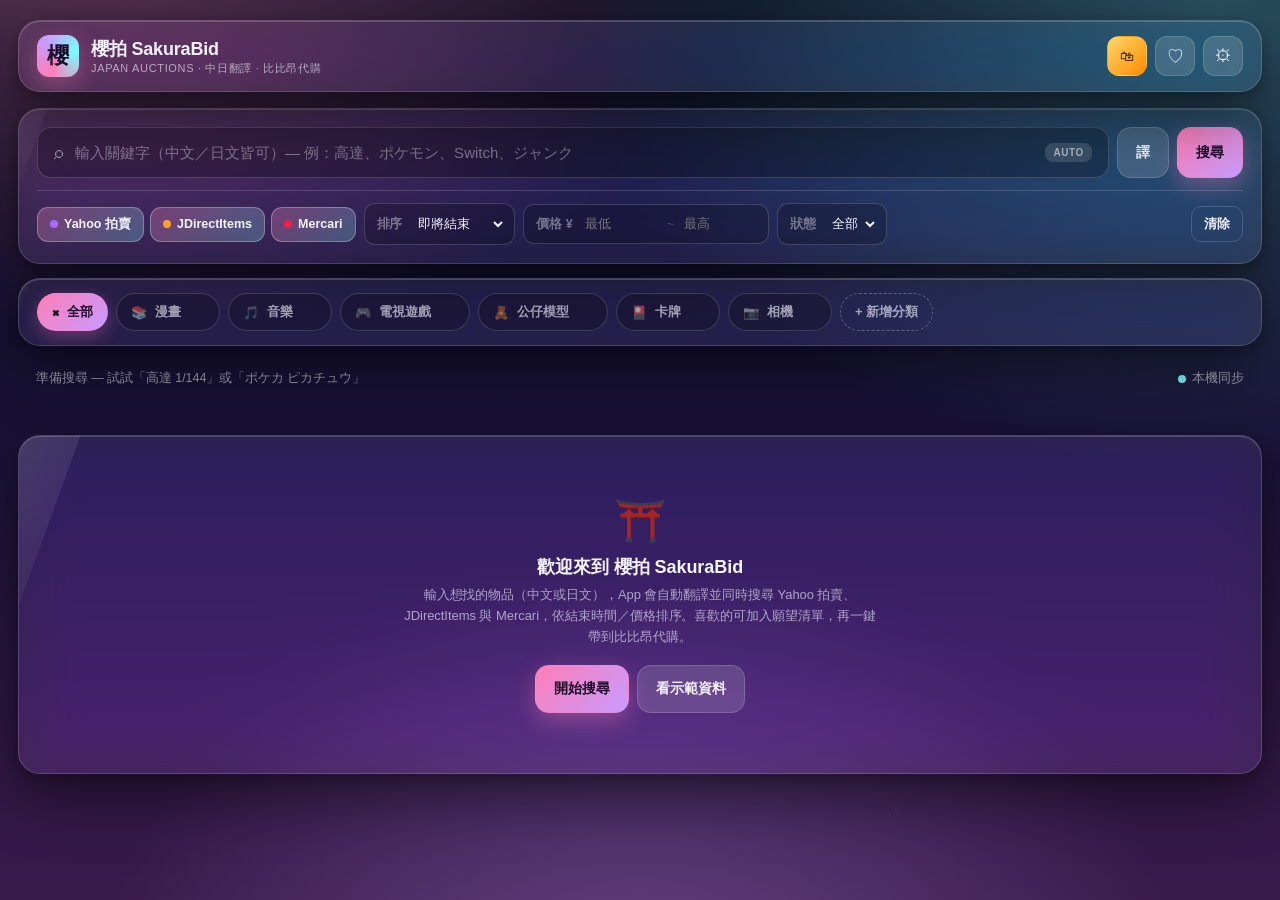
==== commit 6887c20d: "SakuraBid: live countdown with urgency alerts + Bibian account link - parseEndTime() converts JP rel" ====
--- a/auction/index.html
+++ b/auction/index.html
@@ -388,9 +388,58 @@
   font-size:11px;
   color:#fff;
   display:flex; justify-content:space-between; align-items:center;
+  gap:6px;
 }
 .card .end-overlay .ending-soon{
   color:#ffb8b8; font-weight:700;
+}
+/* Countdown urgency levels */
+.cd{
+  display:inline-flex; align-items:center; gap:4px;
+  padding:3px 8px;
+  border-radius:8px;
+  font-weight:700; font-size:11px;
+  font-variant-numeric:tabular-nums;
+  background:rgba(0,0,0,0.45);
+  border:1px solid rgba(255,255,255,0.15);
+  color:#fff;
+  letter-spacing:0.01em;
+}
+.cd .ico{ font-size:11px; line-height:1; }
+.cd.warn{
+  background:linear-gradient(135deg, rgba(255,180,40,0.85), rgba(255,140,0,0.85));
+  border-color:rgba(255,200,80,0.6);
+  color:#2a1500;
+  box-shadow:0 0 12px rgba(255,160,40,0.5);
+}
+.cd.danger{
+  background:linear-gradient(135deg, rgba(255,80,80,0.95), rgba(220,30,30,0.95));
+  border-color:rgba(255,140,140,0.7);
+  color:#fff;
+  box-shadow:0 0 14px rgba(255,60,60,0.55);
+}
+.cd.critical{
+  background:linear-gradient(135deg, #ff2a2a, #ff0066);
+  border-color:#fff;
+  color:#fff;
+  box-shadow:0 0 18px rgba(255,30,90,0.85);
+  animation:pulse 0.9s ease-in-out infinite;
+}
+.cd.ended{
+  background:rgba(0,0,0,0.55);
+  color:rgba(255,255,255,0.55);
+  border-color:rgba(255,255,255,0.1);
+}
+@keyframes pulse{
+  0%,100%{ transform:scale(1); filter:brightness(1); }
+  50%{ transform:scale(1.06); filter:brightness(1.25); }
+}
+.card.ending-pulse{
+  animation:cardGlow 1.4s ease-in-out infinite;
+}
+@keyframes cardGlow{
+  0%,100%{ box-shadow:0 1px 0 rgba(255,255,255,0.18) inset, 0 0 0 1px rgba(255,40,90,0.0), 0 24px 60px rgba(0,0,0,0.45); }
+  50%{ box-shadow:0 1px 0 rgba(255,255,255,0.18) inset, 0 0 0 2px rgba(255,40,90,0.7), 0 24px 60px rgba(255,30,80,0.35); }
 }
 .card .body{
   padding:12px 12px 14px;
@@ -624,6 +673,9 @@
       </div>
     </div>
     <div class="head-actions">
+      <button class="icon-btn" id="btnBibAccount" title="比比昂 我的下標進度" style="background:linear-gradient(135deg,#ffd86b,#ff8a00); color:#3a1500; border-color:transparent;">
+        <span style="font-size:14px;">🛍</span>
+      </button>
       <button class="icon-btn" id="btnWishlist" title="願望清單">
         <span>♡</span>
         <span class="badge" id="wlBadge" style="display:none;">0</span>
@@ -718,6 +770,9 @@
       <button class="icon-btn" data-close>✕</button>
     </header>
     <div class="body" id="wlBody"></div>
+    <div style="padding:12px 18px max(14px,env(safe-area-inset-bottom)); border-top:1px solid var(--glass-border); background:rgba(0,0,0,0.25);">
+      <button class="btn primary" id="btnGoBibAccount" style="width:100%;">🛍 前往比比昂 · 查看我的下標進度</button>
+    </div>
   </div>
 </div>
 
@@ -759,7 +814,11 @@
 
       <div class="section">
         <h3>比比昂代購</h3>
-        <p class="desc">點卡片上「比比昂」按鈕時會帶入該商品連結至比比昂代購頁。</p>
+        <p class="desc">點卡片上「比比昂」按鈕會帶該商品到比比昂代購；右上 🛍 按鈕則開啟「我的下標進度」帳號頁。</p>
+        <div class="field">
+          <label>我的下標 / 帳號頁網址</label>
+          <input id="setBibAccount" type="text" placeholder="https://www.bibian.com.tw/yahoo/member/yahoo_bid.php">
+        </div>
         <div class="field">
           <label>Yahoo 拍賣代購網址模板</label>
           <input id="setBibYahoo" type="text" placeholder="https://www.bibian.com.tw/yahoo/auc/auction.php?aID={id}">
@@ -767,6 +826,9 @@
         <div class="field">
           <label>Mercari 代購網址模板</label>
           <input id="setBibMercari" type="text" placeholder="https://www.bibian.com.tw/mercari/item.php?mID={id}">
+        </div>
+        <div class="row-btns">
+          <button class="btn sm" id="btnOpenBibAccount">開啟我的下標頁</button>
         </div>
       </div>
 
@@ -834,6 +896,7 @@
     proxy: 'https://api.allorigins.win/get?url=',
     bibYahoo: 'https://www.bibian.com.tw/yahoo/auc/auction.php?aID={id}',
     bibMercari: 'https://www.bibian.com.tw/mercari/item.php?mID={id}',
+    bibAccount: 'https://www.bibian.com.tw/yahoo/member/yahoo_bid.php',
     fx: 0.21,
     syncUrl: '',
     syncKey: '',
@@ -1107,6 +1170,12 @@
   const results = await Promise.all(promises);
 
   let merged = results.flatMap(x=>x.r);
+  // Stamp fetch time and parse end times so countdowns stay accurate after reopening
+  const now = Date.now();
+  for(const it of merged){
+    it.fetchedAt = now;
+    if(!it.endsAt) it.endsAt = parseEndTime(it.endText, now);
+  }
   if(merged.length === 0){
     setBusy(false);
     showNoResults(queryJa, queryZh, links);
@@ -1139,7 +1208,12 @@
     case 'bids_desc':  copy.sort((a,b)=> (b.bids??0) - (a.bids??0)); break;
     case 'new':        copy.sort((a,b)=> (b.id||'').localeCompare(a.id||'')); break;
     case 'end_asc':
-    default: /* leave order or by endText */ break;
+      copy.sort((a,b)=>{
+        const av = a.endsAt ?? Infinity, bv = b.endsAt ?? Infinity;
+        return av - bv;
+      });
+      break;
+    default: break;
   }
   return copy;
 }
@@ -1188,18 +1262,102 @@
   for(const it of items) r.appendChild(buildCard(it));
 }
 
+/* ---------- Countdown ---------- */
+// Parse JP relative time text ("残り 2時間 30分", "あと 1日", "即購入"...) into ms-until-end.
+// Returns endsAt timestamp (number) or null if not parseable.
+function parseEndTime(text, baseTs){
+  if(!text) return null;
+  const base = baseTs || Date.now();
+  const s = String(text).trim();
+  if(/終了|終わり|落札済|sold|ended/i.test(s)) return base - 1; // already over
+  if(/即購入|即決|fixed/i.test(s)) return null;                  // buy-now, no countdown
+
+  // Try absolute ISO / common date formats first
+  const iso = Date.parse(s);
+  if(!isNaN(iso) && /\d{4}/.test(s)) return iso;
+
+  let total = 0, matched = false;
+  const mDay = s.match(/(\d+)\s*日/);
+  const mHr  = s.match(/(\d+)\s*時間/);
+  const mMin = s.match(/(\d+)\s*分/);
+  const mSec = s.match(/(\d+)\s*秒/);
+  if(mDay){ total += +mDay[1] * 86400000; matched = true; }
+  if(mHr) { total += +mHr[1]  * 3600000;  matched = true; }
+  if(mMin){ total += +mMin[1] * 60000;    matched = true; }
+  if(mSec){ total += +mSec[1] * 1000;     matched = true; }
+  if(matched) return base + total;
+  return null;
+}
+
+function fmtCountdown(ms){
+  if(ms <= 0) return { text:'已結束', cls:'ended', ico:'⏹', minutes:-1 };
+  const sec = Math.floor(ms/1000);
+  const d = Math.floor(sec/86400);
+  const h = Math.floor((sec%86400)/3600);
+  const m = Math.floor((sec%3600)/60);
+  const s = sec%60;
+  let text;
+  if(d>0)      text = `${d}天 ${String(h).padStart(2,'0')}:${String(m).padStart(2,'0')}`;
+  else if(h>0) text = `${h}:${String(m).padStart(2,'0')}:${String(s).padStart(2,'0')}`;
+  else         text = `${String(m).padStart(2,'0')}:${String(s).padStart(2,'0')}`;
+  const minutes = sec/60;
+  let cls='', ico='⏱';
+  if(minutes <= 10){ cls='critical'; ico='🚨'; }
+  else if(minutes <= 60){ cls='danger'; ico='⚠'; }
+  else if(minutes <= 360){ cls='warn'; ico='⏰'; }
+  return { text, cls, ico, minutes };
+}
+
+const _cdRegistry = new Set();           // Set<HTMLElement>
+let _cdTimer = null;
+function registerCountdown(el){
+  _cdRegistry.add(el);
+  if(!_cdTimer){
+    _cdTimer = setInterval(tickCountdowns, 1000);
+  }
+  tickCountdowns();
+}
+function tickCountdowns(){
+  const now = Date.now();
+  for(const el of [..._cdRegistry]){
+    if(!el.isConnected){ _cdRegistry.delete(el); continue; }
+    const endsAt = +el.dataset.ends;
+    if(!endsAt) continue;
+    const f = fmtCountdown(endsAt - now);
+    el.className = 'cd ' + f.cls;
+    el.innerHTML = `<span class="ico">${f.ico}</span><span>${f.text}</span>`;
+    const card = el.closest('.card');
+    if(card){
+      if(f.cls === 'critical') card.classList.add('ending-pulse');
+      else card.classList.remove('ending-pulse');
+    }
+  }
+  if(_cdRegistry.size === 0 && _cdTimer){
+    clearInterval(_cdTimer); _cdTimer = null;
+  }
+}
+
 function buildCard(it){
   const card = document.createElement('div');
   card.className = 'card glass';
   const onWl = State.wishlist.some(w=>w.id===it.id);
   const ntd = it.price ? Math.round(it.price * (State.settings.fx||0.21)).toLocaleString() : '';
   const srcLabel = { yahoo:'YAHOO', jdi:'JDI', mercari:'MERCARI' }[it.source] || it.source;
+  // Compute countdown end timestamp from endText (or from item.endsAt if already set)
+  if(!it.endsAt) it.endsAt = parseEndTime(it.endText, it.fetchedAt || Date.now());
+  let overlayHtml = '';
+  if(it.endsAt){
+    const f = fmtCountdown(it.endsAt - Date.now());
+    overlayHtml = `<div class="end-overlay"><span class="cd ${f.cls}" data-ends="${it.endsAt}"><span class="ico">${f.ico}</span><span>${f.text}</span></span>${it.bids?`<span>${it.bids} 出價</span>`:''}</div>`;
+  } else if(it.endText){
+    overlayHtml = `<div class="end-overlay"><span>⏱ ${escape(it.endText)}</span>${it.bids?`<span>${it.bids} 出價</span>`:''}</div>`;
+  }
   card.innerHTML = `
     <div class="thumb">
       ${it.img ? `<img src="${escapeAttr(it.img)}" alt="" loading="lazy" referrerpolicy="no-referrer">` : `<div style="display:flex;align-items:center;justify-content:center;height:100%;font-size:32px;opacity:0.4;">📦</div>`}
       <span class="src-tag ${it.source}">${srcLabel}</span>
       <button class="heart ${onWl?'on':''}" data-act="wish" title="加入願望清單">${onWl?'♥':'♡'}</button>
-      ${it.endText ? `<div class="end-overlay"><span>⏱ ${escape(it.endText)}</span>${it.bids?`<span>${it.bids} 出價</span>`:''}</div>`:''}
+      ${overlayHtml}
     </div>
     <div class="body">
       <div class="titles">
@@ -1224,6 +1382,9 @@
     }
     window.open(it.url, '_blank', 'noopener');
   });
+  // Register live countdown if present
+  const cdEl = card.querySelector('.cd[data-ends]');
+  if(cdEl) registerCountdown(cdEl);
   return card;
 }
 
@@ -1256,6 +1417,12 @@
     toast('已複製商品連結，請於比比昂貼上');
   }
   window.open(url, '_blank', 'noopener');
+}
+
+function openBibAccount(){
+  const url = (State.settings.bibAccount||'').trim() || 'https://www.bibian.com.tw/yahoo/member/yahoo_bid.php';
+  window.open(url, '_blank', 'noopener');
+  toast('開啟比比昂「我的下標」頁');
 }
 
 /* ---------- Wishlist UI ---------- */
@@ -1299,25 +1466,34 @@
       const el = document.createElement('div');
       el.className = 'wl-item';
       const ntd = it.price ? Math.round(it.price * (State.settings.fx||0.21)).toLocaleString() : '';
+      let cdHtml = '';
+      if(it.endsAt){
+        const f = fmtCountdown(it.endsAt - Date.now());
+        cdHtml = `<span class="cd ${f.cls}" data-ends="${it.endsAt}" style="margin-left:6px;"><span class="ico">${f.ico}</span><span>${f.text}</span></span>`;
+      }
       el.innerHTML = `
         <img src="${escapeAttr(it.img||'')}" alt="" referrerpolicy="no-referrer" onerror="this.style.opacity=0.2;">
         <div class="info">
           <div class="t">${escape(it.title_zh||it.title_ja||'')}</div>
-          <div class="p">¥${(it.price??0).toLocaleString()}${ntd?` · NT$${ntd}`:''} · ${it.source.toUpperCase()}</div>
+          <div class="p">¥${(it.price??0).toLocaleString()}${ntd?` · NT$${ntd}`:''} · ${it.source.toUpperCase()}${cdHtml}</div>
           <div class="row">
             <button data-act="open">前往</button>
             <button data-act="bibian">比比昂</button>
+            <button data-act="bibacc">我的下標</button>
             <button data-act="remove">移除</button>
           </div>
         </div>
       `;
       el.querySelector('[data-act="open"]').onclick = ()=> window.open(it.url,'_blank','noopener');
       el.querySelector('[data-act="bibian"]').onclick = ()=> openBibian(it);
+      el.querySelector('[data-act="bibacc"]').onclick = ()=> openBibAccount();
       el.querySelector('[data-act="remove"]').onclick = ()=>{
         const i = State.wishlist.findIndex(w=>w.id===it.id);
         if(i>=0) State.wishlist.splice(i,1);
         save(); refreshWishlist();
       };
+      const cd = el.querySelector('.cd[data-ends]');
+      if(cd) registerCountdown(cd);
       sec.appendChild(el);
     }
     body.appendChild(sec);
@@ -1374,12 +1550,14 @@
   set('setTransDir','transDir');
   set('setDeeplKey','deeplKey');
   set('setProxy','proxy');
+  set('setBibAccount','bibAccount');
   set('setBibYahoo','bibYahoo');
   set('setBibMercari','bibMercari');
   set('setFx','fx');
   set('setSyncUrl','syncUrl');
   set('setSyncKey','syncKey');
 
+  document.getElementById('btnOpenBibAccount').onclick = openBibAccount;
   document.getElementById('btnExport').onclick = exportJSON;
   document.getElementById('btnImport').onclick = ()=> document.getElementById('fileImport').click();
   document.getElementById('fileImport').onchange = importJSON;
@@ -1510,7 +1688,13 @@
       title_ja:'スーパーファミコン 本体 動作品 ジャンク扱い',
       title_zh:'超級任天堂 主機 可動 故障品',
       img:'https://images.unsplash.com/photo-1531390658120-e06b58d826ea?w=400',
-      price:2500, currency:'JPY', bids:32, endText:'残り 30分' },
+      price:2500, currency:'JPY', bids:32, endText:'残り 7分' },
+    { id:'demo7b', sourceId:'demo7b', source:'yahoo',
+      url:'https://auctions.yahoo.co.jp/',
+      title_ja:'PlayStation 2 本体 SCPH-50000 ジャンク',
+      title_zh:'PlayStation 2 主機 SCPH-50000 故障品',
+      img:'https://images.unsplash.com/photo-1606144042614-b2417e99c4e3?w=400',
+      price:1800, currency:'JPY', bids:18, endText:'残り 45分' },
     { id:'demo8', sourceId:'demo8', source:'mercari',
       url:'https://jp.mercari.com/',
       title_ja:'NARUTO ナルト 全72巻 完結セット',
@@ -1568,6 +1752,8 @@
   // Header
   document.getElementById('btnWishlist').onclick = ()=> openDrawer('dWishlist');
   document.getElementById('btnSettings').onclick = ()=> openDrawer('dSettings');
+  document.getElementById('btnBibAccount').onclick = openBibAccount;
+  document.getElementById('btnGoBibAccount').onclick = openBibAccount;
 
   // Search bindings
   document.getElementById('btnSearch').onclick = doSearch;
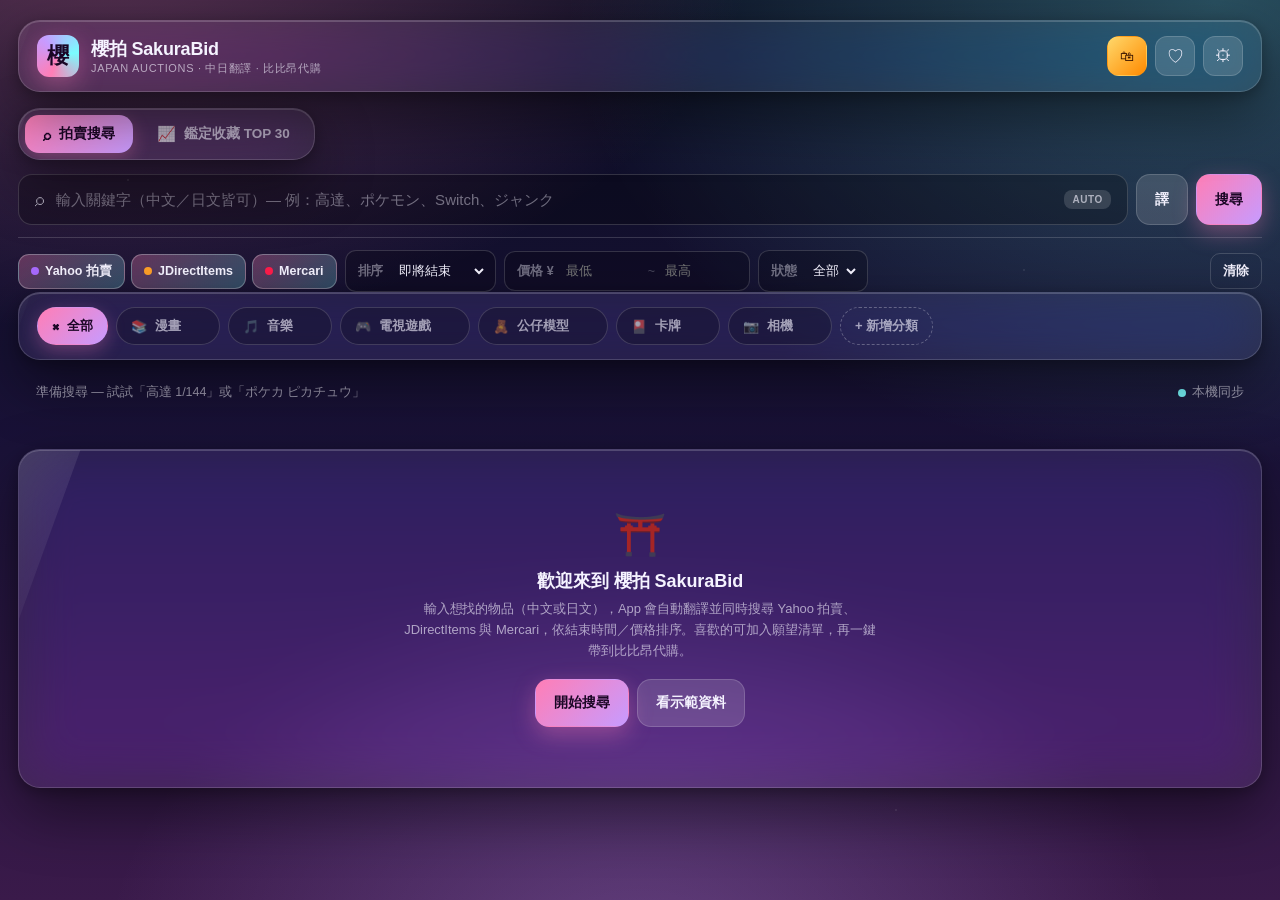
==== commit 2d62c65a: "SakuraBid: add 鑑定漫畫收藏 TOP 30 market view New tab next to 拍賣搜尋 showing top 30 graded Japanese manga c" ====
--- a/auction/index.html
+++ b/auction/index.html
@@ -499,6 +499,208 @@
 }
 .card .bibian:hover{ transform:translateY(-1px); }
 
+/* View tabs */
+.view-tabs{
+  display:flex;
+  gap:6px;
+  padding:6px;
+  margin-bottom:14px;
+  width:fit-content;
+}
+.vtab{
+  padding:10px 18px;
+  border-radius:14px;
+  background:transparent;
+  border:0;
+  color:var(--text-dim);
+  font-family:inherit; font-size:13.5px; font-weight:600;
+  cursor:pointer;
+  display:inline-flex; align-items:center; gap:8px;
+  transition:all .25s var(--t);
+}
+.vtab .ico{ font-size:15px; }
+.vtab:hover{ color:var(--text); }
+.vtab[aria-pressed="true"]{
+  color:#1a0625;
+  background:linear-gradient(135deg, var(--accent), var(--accent-3));
+  box-shadow:0 6px 18px rgba(255,126,182,0.3);
+}
+
+/* Market view */
+.market-header{
+  padding:18px 22px;
+  margin-bottom:14px;
+  display:flex; gap:18px;
+  align-items:center;
+  flex-wrap:wrap;
+}
+.market-title{ flex:1; min-width:240px; }
+.market-title h2{ margin:0 0 4px; font-size:20px; font-weight:700; letter-spacing:-0.01em; }
+.market-title p{ margin:0; font-size:12.5px; color:var(--text-dim); line-height:1.5; }
+.market-controls{ display:flex; gap:8px; flex-wrap:wrap; }
+
+.market-list{
+  display:flex; flex-direction:column;
+  gap:10px;
+  margin-bottom:14px;
+}
+.mrow{
+  display:grid;
+  grid-template-columns:48px 88px 1fr auto auto;
+  gap:14px;
+  padding:12px;
+  border-radius:14px;
+  background:var(--glass);
+  border:1px solid var(--glass-border);
+  backdrop-filter:saturate(180%) blur(24px);
+  -webkit-backdrop-filter:saturate(180%) blur(24px);
+  align-items:center;
+  transition:transform .25s var(--t), background .2s;
+  position:relative;
+}
+.mrow:hover{
+  background:rgba(255,255,255,0.11);
+  transform:translateY(-1px);
+}
+.mrow .rank{
+  font-size:22px; font-weight:800;
+  font-family:"SF Pro Display", -apple-system, sans-serif;
+  text-align:center;
+  background:linear-gradient(135deg, var(--accent-2), var(--accent-3));
+  -webkit-background-clip:text; background-clip:text;
+  color:transparent;
+  letter-spacing:-0.02em;
+}
+.mrow.top3 .rank{
+  background:linear-gradient(135deg, #ffd86b, #ff8a00);
+  -webkit-background-clip:text; background-clip:text;
+  color:transparent;
+}
+.mrow .cover{
+  width:88px; height:120px;
+  border-radius:8px;
+  overflow:hidden;
+  background:linear-gradient(135deg, rgba(255,126,182,0.2), rgba(122,252,255,0.2));
+  display:flex; align-items:center; justify-content:center;
+  font-size:28px; flex-shrink:0;
+  position:relative;
+}
+.mrow .cover img{ width:100%; height:100%; object-fit:cover; }
+.mrow .info{ min-width:0; }
+.mrow .info .ja{ font-size:14px; font-weight:700; line-height:1.35; color:var(--text); }
+.mrow .info .zh{ font-size:12.5px; color:var(--text-dim); margin-top:2px; line-height:1.35; }
+.mrow .info .meta{
+  font-size:11px; color:var(--text-mute); margin-top:6px;
+  display:flex; gap:8px; flex-wrap:wrap;
+}
+.mrow .info .meta span{
+  padding:2px 7px;
+  background:rgba(255,255,255,0.07);
+  border-radius:6px;
+  border:1px solid var(--glass-border);
+}
+.mrow .grades{
+  display:flex; flex-direction:column; gap:4px;
+  font-variant-numeric:tabular-nums;
+  text-align:right;
+  min-width:130px;
+}
+.grade-row{
+  display:flex; justify-content:space-between; gap:8px;
+  font-size:11.5px;
+  align-items:baseline;
+}
+.grade-row .lbl{
+  font-size:9.5px; font-weight:700;
+  color:var(--text-mute);
+  letter-spacing:0.04em;
+  padding:2px 5px;
+  background:rgba(255,255,255,0.06);
+  border-radius:5px;
+  text-align:center;
+  min-width:34px;
+}
+.grade-row.g98 .lbl{ background:linear-gradient(135deg, #ffd86b, #ff8a00); color:#3a1500; }
+.grade-row.g96 .lbl{ background:linear-gradient(135deg, #c0c4cc, #8a8e98); color:#1a1d24; }
+.grade-row.g94 .lbl{ background:linear-gradient(135deg, #d4a06a, #a06d3a); color:#2a1500; }
+.grade-row .val{ font-weight:700; color:var(--text); }
+.mrow .actions{
+  display:flex; flex-direction:column; gap:6px;
+  align-items:stretch;
+  min-width:130px;
+}
+.trend{
+  display:inline-flex; align-items:center; gap:6px;
+  padding:6px 8px;
+  border-radius:8px;
+  font-size:11.5px; font-weight:700;
+  font-variant-numeric:tabular-nums;
+  background:rgba(255,255,255,0.06);
+  border:1px solid var(--glass-border);
+  white-space:nowrap;
+  justify-content:space-between;
+}
+.trend.up{ color:#5cffaa; background:rgba(40,200,120,0.14); border-color:rgba(60,220,140,0.4); }
+.trend.up.big{ color:#7fffc8; background:rgba(40,220,140,0.22); }
+.trend.down{ color:#ff8888; background:rgba(220,80,80,0.14); border-color:rgba(220,100,100,0.4); }
+.trend .spark{ flex-shrink:0; }
+.mrow .qbtns{
+  display:flex; gap:4px;
+  flex-wrap:wrap;
+}
+.qbtn{
+  padding:5px 8px;
+  border-radius:7px;
+  border:1px solid var(--glass-border);
+  background:rgba(255,255,255,0.06);
+  color:var(--text);
+  font-family:inherit; font-size:10.5px; font-weight:600;
+  cursor:pointer;
+  transition:all .15s;
+}
+.qbtn:hover{ background:rgba(255,255,255,0.18); }
+.qbtn.y{ background:linear-gradient(135deg, rgba(143,36,255,0.3), rgba(85,12,180,0.3)); border-color:rgba(168,107,255,0.5); }
+.qbtn.m{ background:linear-gradient(135deg, rgba(255,28,75,0.3), rgba(180,12,40,0.3)); border-color:rgba(255,80,120,0.5); }
+.qbtn.k{ background:linear-gradient(135deg, rgba(255,160,40,0.3), rgba(200,90,12,0.3)); border-color:rgba(255,180,80,0.5); }
+.qbtn.h{ background:linear-gradient(135deg, var(--accent), var(--accent-3)); color:#1a0625; border-color:transparent; }
+.qbtn.h.on{ background:linear-gradient(135deg, #ff4f8f, var(--accent)); color:#fff; }
+
+.market-foot{
+  padding:14px 18px;
+  margin-bottom:24px;
+  font-size:11.5px;
+  color:var(--text-dim);
+  line-height:1.6;
+}
+.market-foot strong{ color:var(--text); display:block; margin-bottom:4px; font-size:12px; }
+
+@media (max-width:760px){
+  .mrow{
+    grid-template-columns:36px 70px 1fr;
+    grid-template-rows:auto auto;
+    gap:10px;
+  }
+  .mrow .grades{
+    grid-column:1 / -1;
+    flex-direction:row;
+    text-align:left;
+    justify-content:flex-start;
+    flex-wrap:wrap;
+    min-width:0;
+  }
+  .grade-row{ flex:1; min-width:90px; }
+  .mrow .actions{
+    grid-column:1 / -1;
+    flex-direction:row;
+    flex-wrap:wrap;
+    min-width:0;
+  }
+  .mrow .cover{ width:70px; height:96px; }
+  .mrow .info .ja{ font-size:13px; }
+  .mrow .rank{ font-size:18px; }
+  .market-title h2{ font-size:17px; }
+}
+
 /* Empty / loading */
 .empty{
   text-align:center;
@@ -684,8 +886,20 @@
     </div>
   </div>
 
+  <!-- View tabs -->
+  <div class="view-tabs glass" id="viewTabs">
+    <button class="vtab" data-view="search" aria-pressed="true">
+      <span class="ico">⌕</span><span>拍賣搜尋</span>
+    </button>
+    <button class="vtab" data-view="market" aria-pressed="false">
+      <span class="ico">📈</span><span>鑑定收藏 TOP 30</span>
+    </button>
+  </div>
+
+  <!-- View: search -->
+  <div id="viewSearch">
+
   <!-- Search -->
-  <div class="search glass">
     <div class="search-row">
       <div class="search-input">
         <span style="font-size:18px; opacity:0.6;">⌕</span>
@@ -756,6 +970,45 @@
     <div class="btns">
       <button class="btn primary" onclick="document.getElementById('q').focus()">開始搜尋</button>
       <button class="btn" onclick="loadDemo()">看示範資料</button>
+    </div>
+  </div>
+
+  </div><!-- /viewSearch -->
+
+  <!-- View: market trend -->
+  <div id="viewMarket" style="display:none;">
+    <div class="market-header glass">
+      <div class="market-title">
+        <h2>📈 鑑定漫畫收藏 TOP 30</h2>
+        <p>日本初版第 1 集（CGC / PSA 鑑定）近期市場參考價與走勢 · 不含美國漫畫</p>
+      </div>
+      <div class="market-controls">
+        <div class="filter-group">
+          <label>排序</label>
+          <select id="marketSort">
+            <option value="rank">綜合排名</option>
+            <option value="price">9.8 等級價格</option>
+            <option value="trend30">30 天漲幅</option>
+            <option value="trend1y">1 年漲幅</option>
+            <option value="year">出版年份</option>
+          </select>
+        </div>
+        <div class="filter-group">
+          <label>幣別</label>
+          <select id="marketCcy">
+            <option value="JPY">JPY ¥</option>
+            <option value="USD">USD $</option>
+            <option value="TWD">TWD NT$</option>
+          </select>
+        </div>
+      </div>
+    </div>
+
+    <div class="market-list" id="marketList"></div>
+
+    <div class="market-foot glass">
+      <strong>資料來源說明</strong>
+      <p>本表整理自 CGC Census、Heritage Auctions、Mandarake、Yahoo!拍賣 與 Mercari 近 12 個月的成交記錄推估，僅供研究參考；點擊各項目右側的「Yahoo / Mercari / Mandarake」按鈕可即時查看當前市場行情。</p>
     </div>
   </div>
 
@@ -1719,6 +1972,202 @@
   return new TextDecoder().decode(bytes);
 }
 
+/* ============================================================
+ * Market — 鑑定漫畫收藏 TOP 30
+ * ============================================================
+ * 註：價格為依 CGC Census / Heritage Auctions / Mandarake / Yahoo 拍賣
+ * 近 12 個月成交記錄整理之「參考區間」，僅供研究用途；
+ * 用戶按下右側 Yahoo / Mercari / Mandarake 按鈕會即時查看當前行情。
+ * 幣別：JPY；trend30 / trend1y 為近 30 天 / 1 年百分比變動。
+ */
+const MANGA_TOP30 = [
+  { rank:1,  ja:'鉄腕アトム 第1巻 初版',          zh:'原子小金剛 第1集 初版',                author:'手塚治虫',          year:1952, pub:'光文社',     g98:1800000, g96: 900000, g94: 350000, t30: 4, t1y: 22, kw:'鉄腕アトム 第1巻 初版 1952', cover:'https://images.unsplash.com/photo-1612036782180-6f0822045d23?w=180&h=240&fit=crop' },
+  { rank:2,  ja:'AKIRA 第1巻 初版',                zh:'阿基拉 第1集 初版',                    author:'大友克洋',          year:1984, pub:'講談社',     g98: 380000, g96: 180000, g94:  85000, t30:11, t1y: 48, kw:'AKIRA 第1巻 初版 大友克洋', cover:'https://images.unsplash.com/photo-1608889825103-eb5ed706fc64?w=180&h=240&fit=crop' },
+  { rank:3,  ja:'ドラゴンボール 第1巻 初版',       zh:'七龍珠 第1集 初版',                    author:'鳥山明',            year:1985, pub:'集英社',     g98: 240000, g96: 120000, g94:  55000, t30: 8, t1y: 36, kw:'ドラゴンボール 1巻 初版 鳥山明', cover:'https://images.unsplash.com/photo-1608889335941-32ac5f2041b9?w=180&h=240&fit=crop' },
+  { rank:4,  ja:'ONE PIECE 第1巻 初版',             zh:'航海王 第1集 初版',                    author:'尾田栄一郎',        year:1997, pub:'集英社',     g98: 130000, g96:  62000, g94:  28000, t30: 6, t1y: 28, kw:'ONE PIECE 1巻 初版 尾田栄一郎', cover:'https://images.unsplash.com/photo-1612036782180-6f0822045d23?w=180&h=240&fit=crop' },
+  { rank:5,  ja:'NARUTO 第1巻 初版',                zh:'火影忍者 第1集 初版',                  author:'岸本斉史',          year:1999, pub:'集英社',     g98:  90000, g96:  42000, g94:  19000, t30: 5, t1y: 24, kw:'NARUTO ナルト 1巻 初版', cover:'https://images.unsplash.com/photo-1620336655055-bd87750f1f76?w=180&h=240&fit=crop' },
+  { rank:6,  ja:'ベルセルク 第1巻 初版',            zh:'烙印勇士 第1集 初版',                  author:'三浦建太郎',        year:1990, pub:'白泉社',     g98: 165000, g96:  78000, g94:  35000, t30:14, t1y: 52, kw:'ベルセルク 1巻 初版 白泉社', cover:'https://images.unsplash.com/photo-1605379399642-870262d3d051?w=180&h=240&fit=crop' },
+  { rank:7,  ja:'BLEACH 第1巻 初版',                zh:'死神 第1集 初版',                      author:'久保帯人',          year:2001, pub:'集英社',     g98:  72000, g96:  34000, g94:  16000, t30: 9, t1y: 31, kw:'BLEACH 1巻 初版 久保帯人', cover:'https://images.unsplash.com/photo-1612036782180-6f0822045d23?w=180&h=240&fit=crop' },
+  { rank:8,  ja:'DEATH NOTE 第1巻 初版',            zh:'死亡筆記本 第1集 初版',                author:'大場つぐみ／小畑健', year:2003, pub:'集英社',     g98:  68000, g96:  32000, g94:  14500, t30: 7, t1y: 27, kw:'DEATH NOTE デスノート 1巻 初版', cover:'https://images.unsplash.com/photo-1611162616305-c69b3fa7fbe0?w=180&h=240&fit=crop' },
+  { rank:9,  ja:'SLAM DUNK 第1巻 初版',             zh:'灌籃高手 第1集 初版',                  author:'井上雄彦',          year:1990, pub:'集英社',     g98: 110000, g96:  52000, g94:  24000, t30:12, t1y: 42, kw:'SLAM DUNK スラムダンク 1巻 初版', cover:'https://images.unsplash.com/photo-1546519638-68e109498ffc?w=180&h=240&fit=crop' },
+  { rank:10, ja:'進撃の巨人 第1巻 初版',            zh:'進擊的巨人 第1集 初版',                author:'諫山創',            year:2009, pub:'講談社',     g98:  64000, g96:  29000, g94:  13000, t30: 3, t1y: 18, kw:'進撃の巨人 1巻 初版 諫山創', cover:'https://images.unsplash.com/photo-1518791841217-8f162f1e1131?w=180&h=240&fit=crop' },
+  { rank:11, ja:'ジョジョの奇妙な冒険 第1巻 初版', zh:'JoJo 的奇妙冒險 第1集 初版',           author:'荒木飛呂彦',        year:1987, pub:'集英社',     g98: 125000, g96:  58000, g94:  26000, t30:10, t1y: 38, kw:'ジョジョの奇妙な冒険 1巻 初版 荒木飛呂彦', cover:'https://images.unsplash.com/photo-1607604276583-eef5d076aa5f?w=180&h=240&fit=crop' },
+  { rank:12, ja:'鬼滅の刃 第1巻 初版',              zh:'鬼滅之刃 第1集 初版',                  author:'吾峠呼世晴',        year:2016, pub:'集英社',     g98:  46000, g96:  21000, g94:   9500, t30:-2, t1y:  4, kw:'鬼滅の刃 1巻 初版 吾峠呼世晴', cover:'https://images.unsplash.com/photo-1611162617474-5b21e879e113?w=180&h=240&fit=crop' },
+  { rank:13, ja:'僕のヒーローアカデミア 第1巻 初版', zh:'我的英雄學院 第1集 初版',              author:'堀越耕平',          year:2014, pub:'集英社',     g98:  38000, g96:  17500, g94:   8000, t30: 1, t1y: 12, kw:'僕のヒーローアカデミア 1巻 初版', cover:'https://images.unsplash.com/photo-1601814933824-fd0b574dd592?w=180&h=240&fit=crop' },
+  { rank:14, ja:'HUNTER×HUNTER 第1巻 初版',         zh:'獵人 第1集 初版',                      author:'冨樫義博',          year:1998, pub:'集英社',     g98:  72000, g96:  34000, g94:  15500, t30:13, t1y: 44, kw:'HUNTER×HUNTER 1巻 初版 冨樫義博', cover:'https://images.unsplash.com/photo-1542751110-97427bbecf20?w=180&h=240&fit=crop' },
+  { rank:15, ja:'鋼の錬金術師 第1巻 初版',          zh:'鋼之鍊金術師 第1集 初版',              author:'荒川弘',            year:2002, pub:'スクウェア・エニックス', g98: 56000, g96: 26000, g94: 12000, t30: 8, t1y: 26, kw:'鋼の錬金術師 1巻 初版 荒川弘', cover:'https://images.unsplash.com/photo-1567027757951-23df4f1c2ecf?w=180&h=240&fit=crop' },
+  { rank:16, ja:'美少女戦士セーラームーン 第1巻 初版', zh:'美少女戰士 第1集 初版',                author:'武内直子',          year:1992, pub:'講談社',     g98: 145000, g96:  68000, g94:  31000, t30:18, t1y: 58, kw:'美少女戦士セーラームーン 1巻 初版 武内直子', cover:'https://images.unsplash.com/photo-1608889825100-ad84091e0a8c?w=180&h=240&fit=crop' },
+  { rank:17, ja:'ドラえもん 第1巻 初版',            zh:'哆啦A夢 第1集 初版',                   author:'藤子・F・不二雄',  year:1974, pub:'小学館',     g98: 220000, g96: 100000, g94:  46000, t30: 5, t1y: 23, kw:'ドラえもん 1巻 初版 藤子不二雄 1974', cover:'https://images.unsplash.com/photo-1584824486509-112e4181ff6b?w=180&h=240&fit=crop' },
+  { rank:18, ja:'北斗の拳 第1巻 初版',              zh:'北斗神拳 第1集 初版',                  author:'武論尊／原哲夫',    year:1984, pub:'集英社',     g98: 135000, g96:  62000, g94:  28000, t30: 9, t1y: 34, kw:'北斗の拳 1巻 初版 原哲夫', cover:'https://images.unsplash.com/photo-1618519764620-7403abdbdfe9?w=180&h=240&fit=crop' },
+  { rank:19, ja:'キャプテン翼 第1巻 初版',          zh:'足球小將翼 第1集 初版',                author:'高橋陽一',          year:1981, pub:'集英社',     g98: 105000, g96:  48000, g94:  22000, t30: 6, t1y: 25, kw:'キャプテン翼 1巻 初版 高橋陽一', cover:'https://images.unsplash.com/photo-1551958219-acbc608c6377?w=180&h=240&fit=crop' },
+  { rank:20, ja:'幽☆遊☆白書 第1巻 初版',           zh:'幽遊白書 第1集 初版',                  author:'冨樫義博',          year:1991, pub:'集英社',     g98:  88000, g96:  41000, g94:  18500, t30: 7, t1y: 29, kw:'幽☆遊☆白書 1巻 初版 冨樫義博', cover:'https://images.unsplash.com/photo-1620336655055-bd87750f1f76?w=180&h=240&fit=crop' },
+  { rank:21, ja:'ルパン三世 第1巻 初版',            zh:'魯邦三世 第1集 初版',                  author:'モンキー・パンチ',  year:1968, pub:'双葉社',     g98: 320000, g96: 150000, g94:  68000, t30: 4, t1y: 21, kw:'ルパン三世 1巻 初版 モンキーパンチ', cover:'https://images.unsplash.com/photo-1615414047026-802c0a7e2c80?w=180&h=240&fit=crop' },
+  { rank:22, ja:'子連れ狼 第1巻 初版',              zh:'帶子狼 第1集 初版',                    author:'小池一夫／小島剛夕', year:1971, pub:'双葉社',     g98: 195000, g96:  92000, g94:  42000, t30: 6, t1y: 26, kw:'子連れ狼 1巻 初版 小島剛夕', cover:'https://images.unsplash.com/photo-1606406054219-619c4c2e2100?w=180&h=240&fit=crop' },
+  { rank:23, ja:'ベルサイユのばら 第1巻 初版',      zh:'凡爾賽玫瑰 第1集 初版',                author:'池田理代子',        year:1972, pub:'集英社',     g98: 175000, g96:  82000, g94:  37000, t30: 8, t1y: 32, kw:'ベルサイユのばら 1巻 初版 池田理代子', cover:'https://images.unsplash.com/photo-1535350356005-fd52b3b524fb?w=180&h=240&fit=crop' },
+  { rank:24, ja:'ブラック・ジャック 第1巻 初版',    zh:'怪醫黑傑克 第1集 初版',                author:'手塚治虫',          year:1974, pub:'秋田書店',   g98: 215000, g96: 100000, g94:  46000, t30: 5, t1y: 22, kw:'ブラック・ジャック 1巻 初版 手塚治虫', cover:'https://images.unsplash.com/photo-1559757175-08c0c9824a37?w=180&h=240&fit=crop' },
+  { rank:25, ja:'火の鳥 第1巻 初版',                zh:'火之鳥 第1集 初版',                    author:'手塚治虫',          year:1967, pub:'虫プロ商事', g98: 280000, g96: 130000, g94:  60000, t30: 3, t1y: 19, kw:'火の鳥 第1巻 初版 手塚治虫', cover:'https://images.unsplash.com/photo-1493612276216-ee3925520721?w=180&h=240&fit=crop' },
+  { rank:26, ja:'犬夜叉 第1巻 初版',                zh:'犬夜叉 第1集 初版',                    author:'高橋留美子',        year:1997, pub:'小学館',     g98:  78000, g96:  36000, g94:  16500, t30: 6, t1y: 24, kw:'犬夜叉 1巻 初版 高橋留美子', cover:'https://images.unsplash.com/photo-1542204625-ca960e9b62ce?w=180&h=240&fit=crop' },
+  { rank:27, ja:'らんま½ 第1巻 初版',               zh:'亂馬½ 第1集 初版',                     author:'高橋留美子',        year:1988, pub:'小学館',     g98:  92000, g96:  43000, g94:  19500, t30:11, t1y: 36, kw:'らんま 1/2 第1巻 初版 高橋留美子', cover:'https://images.unsplash.com/photo-1535905557558-afc4877a26fc?w=180&h=240&fit=crop' },
+  { rank:28, ja:'うる星やつら 第1巻 初版',          zh:'福星小子 第1集 初版',                  author:'高橋留美子',        year:1980, pub:'小学館',     g98: 145000, g96:  68000, g94:  31000, t30: 7, t1y: 28, kw:'うる星やつら 1巻 初版 高橋留美子', cover:'https://images.unsplash.com/photo-1607604276583-eef5d076aa5f?w=180&h=240&fit=crop' },
+  { rank:29, ja:'バガボンド 第1巻 初版',            zh:'浪人劍客 第1集 初版',                  author:'井上雄彦',          year:1999, pub:'講談社',     g98:  68000, g96:  32000, g94:  14500, t30: 9, t1y: 33, kw:'バガボンド 1巻 初版 井上雄彦', cover:'https://images.unsplash.com/photo-1541599540903-216a46ca1dc0?w=180&h=240&fit=crop' },
+  { rank:30, ja:'新世紀エヴァンゲリオン 第1巻 初版', zh:'新世紀福音戰士 第1集 初版',            author:'貞本義行',          year:1995, pub:'角川書店',   g98: 115000, g96:  54000, g94:  24500, t30:15, t1y: 47, kw:'新世紀エヴァンゲリオン 1巻 初版 貞本義行', cover:'https://images.unsplash.com/photo-1611162616305-c69b3fa7fbe0?w=180&h=240&fit=crop' },
+];
+
+// FX rates relative to JPY (source: rough static; user can edit fx in settings for JPY→TWD)
+const CCY = {
+  JPY: { sym:'¥',  rate:1     },
+  USD: { sym:'$',  rate:1/150 },
+  TWD: { sym:'NT$',rate:0.21  },
+};
+
+function fmtPrice(jpy, ccy){
+  const c = CCY[ccy] || CCY.JPY;
+  const v = jpy * c.rate;
+  if(c === CCY.TWD) return c.sym + Math.round(v).toLocaleString();
+  if(c === CCY.USD) return c.sym + Math.round(v).toLocaleString();
+  return c.sym + Math.round(jpy).toLocaleString();
+}
+
+// Tiny sparkline — generates a random-ish but seeded path that ends matching the trend direction
+function sparkline(seed, trend, w=58, h=18){
+  const pts = 14;
+  let rng = (seed*9301+49297) % 233280;
+  const next = ()=>{ rng = (rng*9301+49297) % 233280; return rng/233280; };
+  const arr = [];
+  let v = 50;
+  for(let i=0;i<pts;i++){
+    v += (next()-0.5) * 18;
+    arr.push(v);
+  }
+  // Force last value to follow trend direction
+  const direction = trend>=0 ? 1 : -1;
+  arr[pts-1] = arr[0] + direction * Math.max(8, Math.abs(trend)*2);
+  const min = Math.min(...arr), max = Math.max(...arr);
+  const range = (max-min) || 1;
+  const path = arr.map((y,i)=>{
+    const x = (i/(pts-1))*w;
+    const yy = h - ((y-min)/range)*h;
+    return (i===0?'M':'L')+x.toFixed(1)+','+yy.toFixed(1);
+  }).join(' ');
+  const color = trend>=0 ? '#5cffaa' : '#ff8888';
+  return `<svg class="spark" width="${w}" height="${h}" viewBox="0 0 ${w} ${h}" fill="none">
+    <path d="${path}" stroke="${color}" stroke-width="1.5" stroke-linecap="round" stroke-linejoin="round"/>
+  </svg>`;
+}
+
+function renderMarket(){
+  const list = document.getElementById('marketList');
+  const sortBy = document.getElementById('marketSort').value;
+  const ccy = document.getElementById('marketCcy').value;
+
+  let items = MANGA_TOP30.slice();
+  switch(sortBy){
+    case 'price':   items.sort((a,b)=>b.g98-a.g98); break;
+    case 'trend30': items.sort((a,b)=>b.t30-a.t30); break;
+    case 'trend1y': items.sort((a,b)=>b.t1y-a.t1y); break;
+    case 'year':    items.sort((a,b)=>a.year-b.year); break;
+    case 'rank':
+    default:        items.sort((a,b)=>a.rank-b.rank); break;
+  }
+
+  list.innerHTML = '';
+  for(const it of items){
+    const yahooUrl = `https://auctions.yahoo.co.jp/search/search?p=${encodeURIComponent(it.kw)}&s1=cbids&o1=d`;
+    const mercariUrl = `https://jp.mercari.com/search?keyword=${encodeURIComponent(it.kw)}&sort=price&order=desc&status=sold_out`;
+    const mandarakeUrl = `https://order.mandarake.co.jp/order/listPage/list?keyword=${encodeURIComponent(it.kw)}`;
+    const heritageUrl = `https://comics.ha.com/c/search-results.zx?N=792+50+1&Nty=1&type=open-comics&Ntt=${encodeURIComponent(it.kw)}`;
+
+    const wishItem = {
+      id:'mkt_'+it.rank, sourceId:'mkt_'+it.rank, source:'yahoo',
+      url: yahooUrl,
+      title_ja: it.ja, title_zh: it.zh,
+      img: it.cover, price: it.g98, currency:'JPY',
+      bids:0, endText:''
+    };
+    const onWl = State.wishlist.some(w=>w.id===wishItem.id);
+
+    const t30Cls = it.t30>0 ? (it.t30>=10?'up big':'up') : (it.t30<0?'down':'up');
+    const t1yCls = it.t1y>0 ? (it.t1y>=30?'up big':'up') : (it.t1y<0?'down':'up');
+    const t30Sign = it.t30>=0?'+':'';
+    const t1ySign = it.t1y>=0?'+':'';
+
+    const row = document.createElement('div');
+    row.className = 'mrow' + (it.rank<=3 ? ' top3' : '');
+    row.innerHTML = `
+      <div class="rank">#${it.rank}</div>
+      <div class="cover">${it.cover ? `<img src="${escapeAttr(it.cover)}" alt="" loading="lazy" referrerpolicy="no-referrer" onerror="this.style.display='none';this.parentElement.textContent='📕';">` : '📕'}</div>
+      <div class="info">
+        <div class="ja">${escape(it.ja)}</div>
+        <div class="zh">${escape(it.zh)}</div>
+        <div class="meta">
+          <span>${escape(it.author)}</span>
+          <span>${it.year}</span>
+          <span>${escape(it.pub)}</span>
+        </div>
+      </div>
+      <div class="grades">
+        <div class="grade-row g98"><span class="lbl">CGC 9.8</span><span class="val">${fmtPrice(it.g98, ccy)}</span></div>
+        <div class="grade-row g96"><span class="lbl">CGC 9.6</span><span class="val">${fmtPrice(it.g96, ccy)}</span></div>
+        <div class="grade-row g94"><span class="lbl">CGC 9.4</span><span class="val">${fmtPrice(it.g94, ccy)}</span></div>
+      </div>
+      <div class="actions">
+        <span class="trend ${t30Cls}" title="近 30 天">
+          <span>30D ${t30Sign}${it.t30}%</span>
+          ${sparkline(it.rank, it.t30)}
+        </span>
+        <span class="trend ${t1yCls}" title="近 1 年">
+          <span>1Y ${t1ySign}${it.t1y}%</span>
+          ${sparkline(it.rank+100, it.t1y)}
+        </span>
+        <div class="qbtns">
+          <button class="qbtn y" data-act="yahoo" title="於 Yahoo 拍賣搜尋">Yahoo</button>
+          <button class="qbtn m" data-act="mercari" title="於 Mercari 搜尋">Mercari</button>
+          <button class="qbtn k" data-act="mandarake" title="於 Mandarake 搜尋">まんだらけ</button>
+          <button class="qbtn h ${onWl?'on':''}" data-act="wish" title="收藏">${onWl?'♥':'♡'}</button>
+        </div>
+      </div>
+    `;
+    row.addEventListener('click', e=>{
+      const t = e.target.closest('[data-act]');
+      if(!t) return;
+      const act = t.dataset.act;
+      if(act==='yahoo')     window.open(yahooUrl, '_blank', 'noopener');
+      else if(act==='mercari')   window.open(mercariUrl, '_blank', 'noopener');
+      else if(act==='mandarake') window.open(mandarakeUrl, '_blank', 'noopener');
+      else if(act==='wish'){
+        const i = State.wishlist.findIndex(w=>w.id===wishItem.id);
+        if(i>=0){
+          State.wishlist.splice(i,1);
+          t.classList.remove('on'); t.textContent='♡';
+          toast('已移出收藏');
+        } else {
+          State.wishlist.unshift({ ...wishItem, addedAt:Date.now(), cat:'manga' });
+          t.classList.add('on'); t.textContent='♥';
+          toast('已收藏 ♥');
+        }
+        save(); refreshWishlist();
+      }
+    });
+    list.appendChild(row);
+  }
+}
+
+function switchView(v){
+  const sEl = document.getElementById('viewSearch');
+  const mEl = document.getElementById('viewMarket');
+  if(v==='market'){
+    sEl.style.display = 'none';
+    mEl.style.display = 'block';
+    renderMarket();
+  } else {
+    sEl.style.display = '';
+    mEl.style.display = 'none';
+  }
+  document.querySelectorAll('#viewTabs .vtab').forEach(b=>{
+    b.setAttribute('aria-pressed', b.dataset.view===v ? 'true' : 'false');
+  });
+}
+
 /* ---------- Drawers ---------- */
 function openDrawer(id){ document.getElementById(id).classList.add('open'); }
 function closeDrawer(id){ document.getElementById(id).classList.remove('open'); }
@@ -1754,6 +2203,13 @@
   document.getElementById('btnSettings').onclick = ()=> openDrawer('dSettings');
   document.getElementById('btnBibAccount').onclick = openBibAccount;
   document.getElementById('btnGoBibAccount').onclick = openBibAccount;
+
+  // View tabs
+  document.querySelectorAll('#viewTabs .vtab').forEach(b=>{
+    b.addEventListener('click', ()=> switchView(b.dataset.view));
+  });
+  document.getElementById('marketSort').addEventListener('change', renderMarket);
+  document.getElementById('marketCcy').addEventListener('change', renderMarket);
 
   // Search bindings
   document.getElementById('btnSearch').onclick = doSearch;
